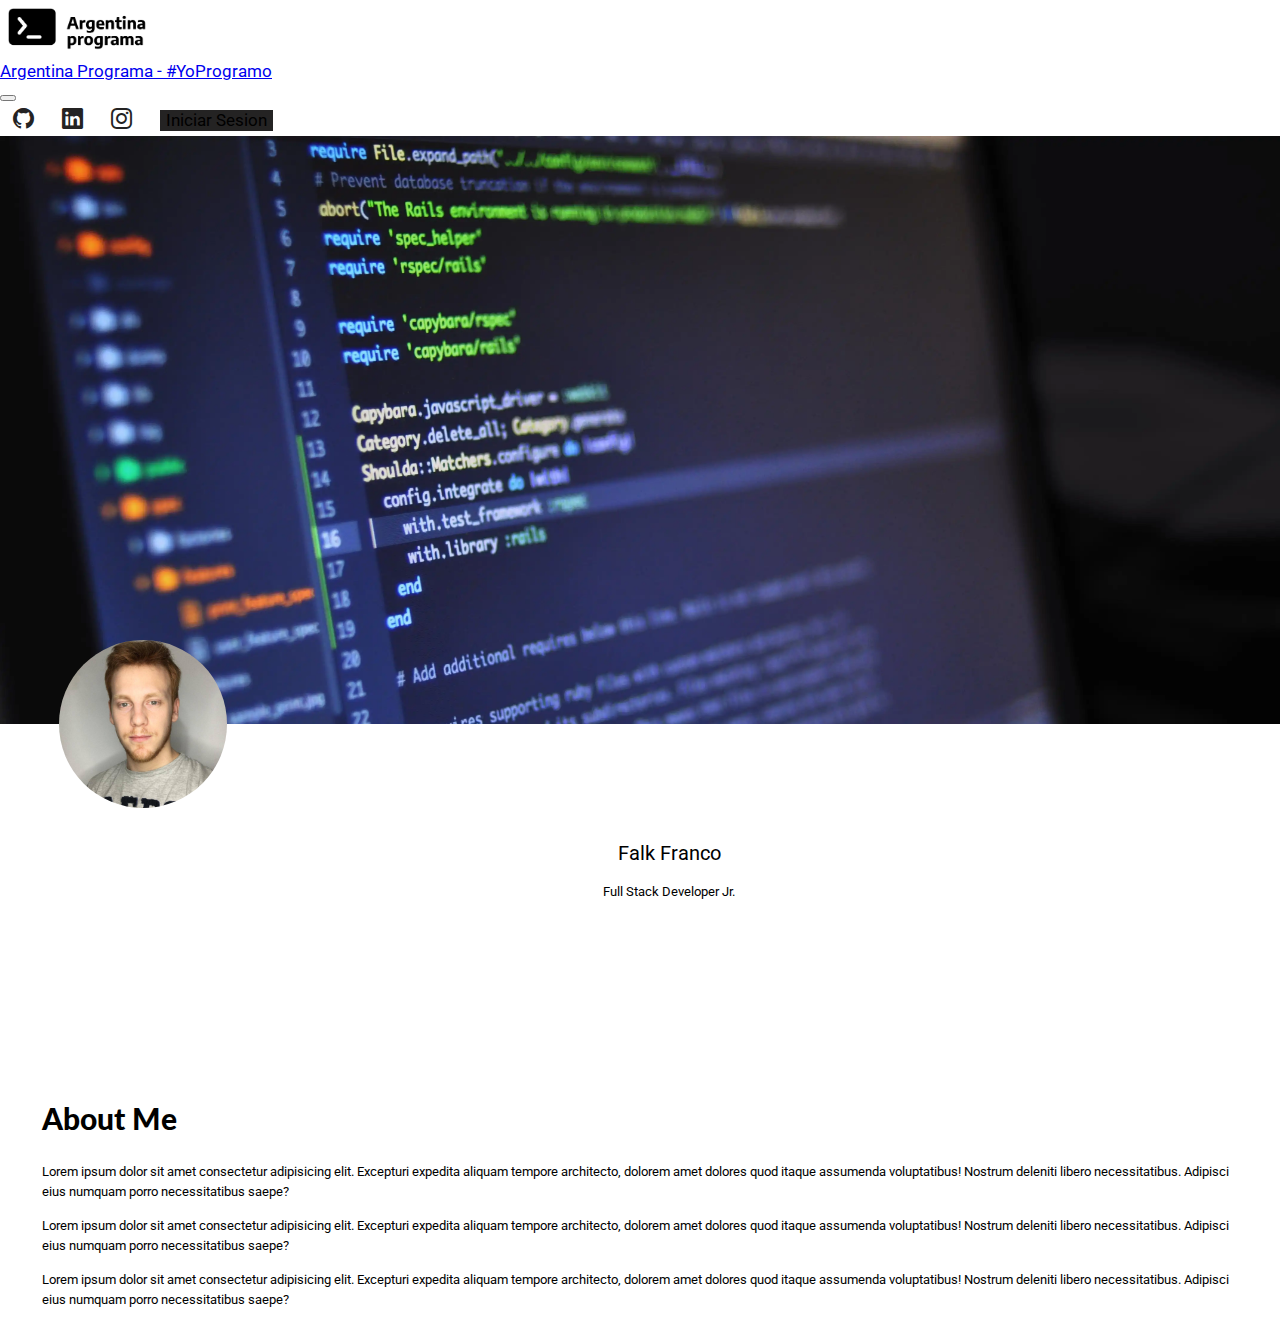
==== index.html @ e24fc760 "first commit" ====
<!DOCTYPE html>
<html lang="en">
<head>
    <meta charset="UTF-8">
    <meta http-equiv="X-UA-Compatible" content="IE=edge">
    <meta name="viewport" content="width=device-width, initial-scale=1.0">
    <link rel="preconnect" href="https://fonts.googleapis.com">
    <link rel="preconnect" href="https://fonts.gstatic.com" crossorigin>
    <link href="https://fonts.googleapis.com/css2?family=Lato:wght@400;900&family=Roboto:wght@400;700;900&display=swap" rel="stylesheet">
    <link rel="stylesheet" href="css/normalize.css">
    <link href="https://cdn.jsdelivr.net/npm/bootstrap@5.1.3/dist/css/bootstrap.min.css" rel="stylesheet" integrity="sha384-1BmE4kWBq78iYhFldvKuhfTAU6auU8tT94WrHftjDbrCEXSU1oBoqyl2QvZ6jIW3" crossorigin="anonymous">
    <link rel="stylesheet" href="https://cdn.jsdelivr.net/npm/bootstrap-icons@1.8.1/font/bootstrap-icons.css">
    <link rel="stylesheet" href="css/styles.css">
    <title>Portfolio - Arg Programa</title>
</head>
<body>
    <header>
        <nav class="navbar navbar-expand-lg navbar-light bg-transparent">

            <div class="container-fluid mx-3">
                <div class="brand">
                    <a class="navbar-brand text-bold text-dark " href="#"><img  class="logo d-inline-block align-text-center " src="img/APLogo-20-20.png" alt="ArgPrograma"> <span>Argentina Programa - #YoProgramo</span> </a>
                </div>

                <button class="navbar-toggler" type="button" data-bs-toggle="collapse" data-bs-target="#socialNav" aria-controls="socialNav" aria-expanded="false" aria-label="Toggle navigation">
                    <span class="navbar-toggler-icon"></span>
                </button>
               <div class="collapse navbar-collapse justify-content-md-end social" id="socialNav">
                   <div class="navbar-nav">
                    <a href="prueba.html"><i class="bi bi-github social-icon "></i></a>
                    <a href="#"><i class="bi bi-linkedin social-icon"></i></a>
                    <a href="#"><i class="bi bi-instagram social-icon"></i></a>
                    <button class="btn btn-primary " type="button">Iniciar Sesion </button>
                   </div> 
            </div>
          </nav>
          <div class="container">
            <div class="hero"></div>
          </div>
    </header>
    <section class="about-me">
        <div class="container container-about-me row ">
            <div class="information col-md-3">
                <div class="d-flex flex-column justify-content-center align-items-center">
                    <div class="profile-picture">
                        <img  class="picture" src="img/yo.jpg" height="100px" width="100px" alt="foto perfil">
                    </div>
                    <div class="text-information">
                        <p><span>Falk Franco</span></p>
                        <p>Full Stack Developer Jr.</p>
                    </div>
                </div>
            </div>
            <div class="text-about-me col-md-9">
                <h2>About Me</h2>
                <p>Lorem ipsum dolor sit amet consectetur adipisicing elit. Excepturi expedita aliquam tempore architecto, dolorem amet dolores quod itaque assumenda voluptatibus! Nostrum deleniti libero necessitatibus. Adipisci eius numquam porro necessitatibus saepe?</p>
                <p>Lorem ipsum dolor sit amet consectetur adipisicing elit. Excepturi expedita aliquam tempore architecto, dolorem amet dolores quod itaque assumenda voluptatibus! Nostrum deleniti libero necessitatibus. Adipisci eius numquam porro necessitatibus saepe?</p>
                <p>Lorem ipsum dolor sit amet consectetur adipisicing elit. Excepturi expedita aliquam tempore architecto, dolorem amet dolores quod itaque assumenda voluptatibus! Nostrum deleniti libero necessitatibus. Adipisci eius numquam porro necessitatibus saepe?</p>
            </div>
        </div>
    </section>

    <section>

    </section>
    
<script src="https://cdn.jsdelivr.net/npm/bootstrap@5.1.3/dist/js/bootstrap.bundle.min.js" integrity="sha384-ka7Sk0Gln4gmtz2MlQnikT1wXgYsOg+OMhuP+IlRH9sENBO0LRn5q+8nbTov4+1p" crossorigin="anonymous"></script>
</body>
</html>
---- css/styles.css ----
:root{
    --celeste: #15a9ff;
    --verde: #9ddebc;
    --grisClaro: #e1e1e1;
    --blanco: #fff;
    --negro: rgb(36, 35, 35);
    
    --separacion: 5rem;

    --fuentePrincipal: 'Roboto', sans-serif;
    --fuenteSecundaria:'Lato', sans-serif;
    
}


html{
    box-sizing: border-box;
    font-size: 52.5%;
}

*,*:before,*:after{
    box-sizing: inherit;
}
body{
    font-family: var(--fuentePrincipal);
    font-size: 1.6rem;
    line-height: 1.5;
}

/* Globales */
h1,h2,h3{
    font-weight: 900;
    font-family: var(--fuenteSecundaria);
    margin: calc( var(--separacion) / 2 ) 0;
}

h1{
    font-size: 4.4rem;
}
h2{
    font-size: 3.6rem;
}
h3{
    font-size: 2.8rem;
}


img{
    max-width: 100%;
    display: block;
    height: auto;
}

/* Utilidades */
.container{
    max-width: 220rem;
}
.text-bold{
    /* font-weight: 800; */
    font-size: 2rem;
}
.btn{
    font-size: 2rem;
}
.btn-primary{
    background-color: var(--negro);
    border: none;
}
.btn-primary:hover{
    background-color: var(--verde);
    color: var(--negro);
}

/* Header */

/* Navbar */
.logo{
    height: 5rem;
    margin: 2rem;
}
.brand span{
    display: none;
}

.navbar-toggler-icon{
    width: 2.5em;
    height: 2.5em;
}

@media (min-width:768px){
    .brand a{
        display: block;
       }
    .logo{
        height: 5rem;
        margin: 1rem;
    }
    .brand span{
        display: inline;
    }
    
}

.social-icon{
    font-size: 2.5rem;
    color: var(--negro);
}

@media(min-width:768px){
    .social a, .social button{
        margin: 0 1.5rem;
    }
}


/* Hero */
.hero{
    background-image: url(../img/works.webp);
    min-height: 50rem;
    background-size: cover;
    /* border: 1px solid red; */
}

@media(min-width:769px){
    .hero{
        height: 70rem;
    }
}

/* .profile-picture{
   position: relative; 
   left: 10rem;
   bottom: 10rem;
} */
.picture{
    border-radius: 50%;
    min-width: 20rem;
    height: 20rem; 
    z-index: 2;
}
.container-about-me{
    /* padding-left: 1rem; */
    z-index: 3;
    position: relative;
    bottom: 10rem;
}
.information{
    text-align: center;
}

@media (min-width:768px) {
    .information{
        padding-left: 7rem;
    }
}
.information span{
    font-size: 2.4rem;
}
.text-information{
    padding: 2rem;
}

.text-about-me{
    padding: 0 2rem;
    text-align: center;
}


@media (min-width:768px) {
    .text-about-me{
        position: relative;
        text-align: start;
        top: 15rem;
        padding: 2rem 5rem;
    }
}
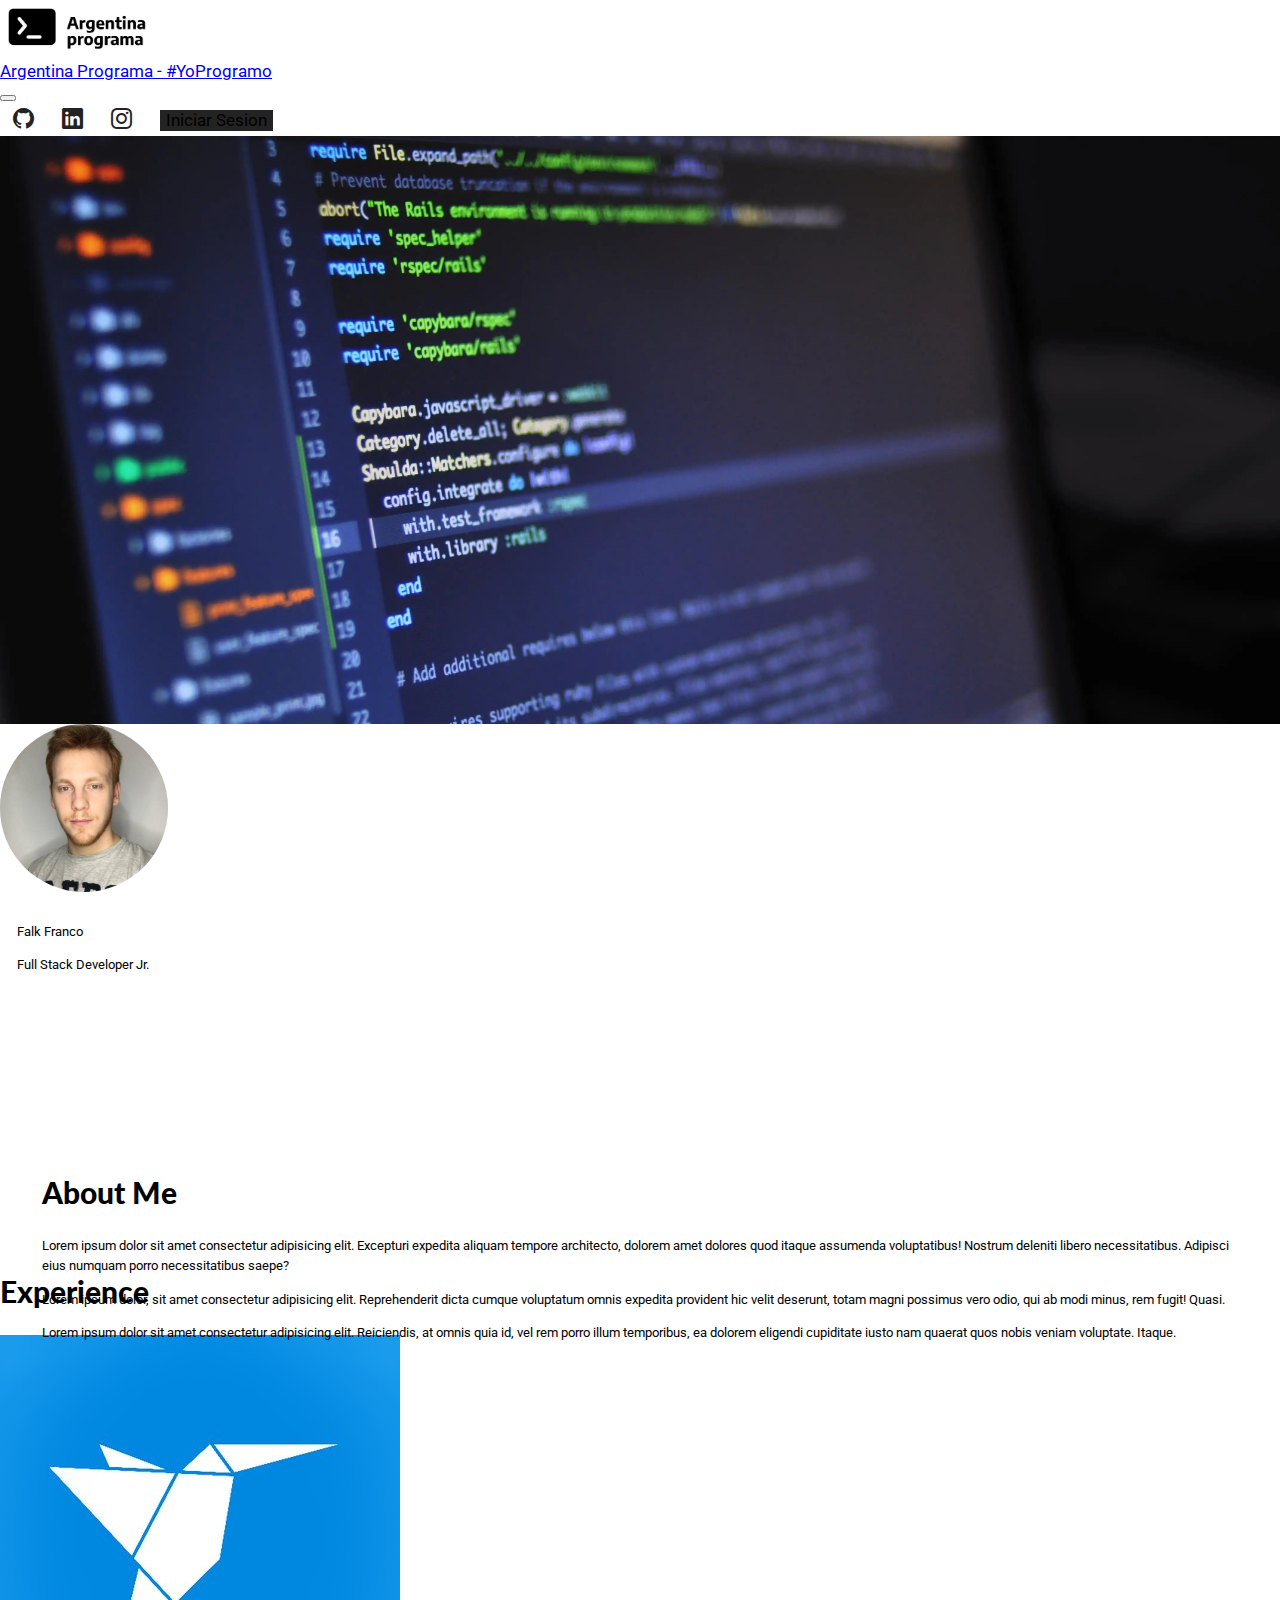
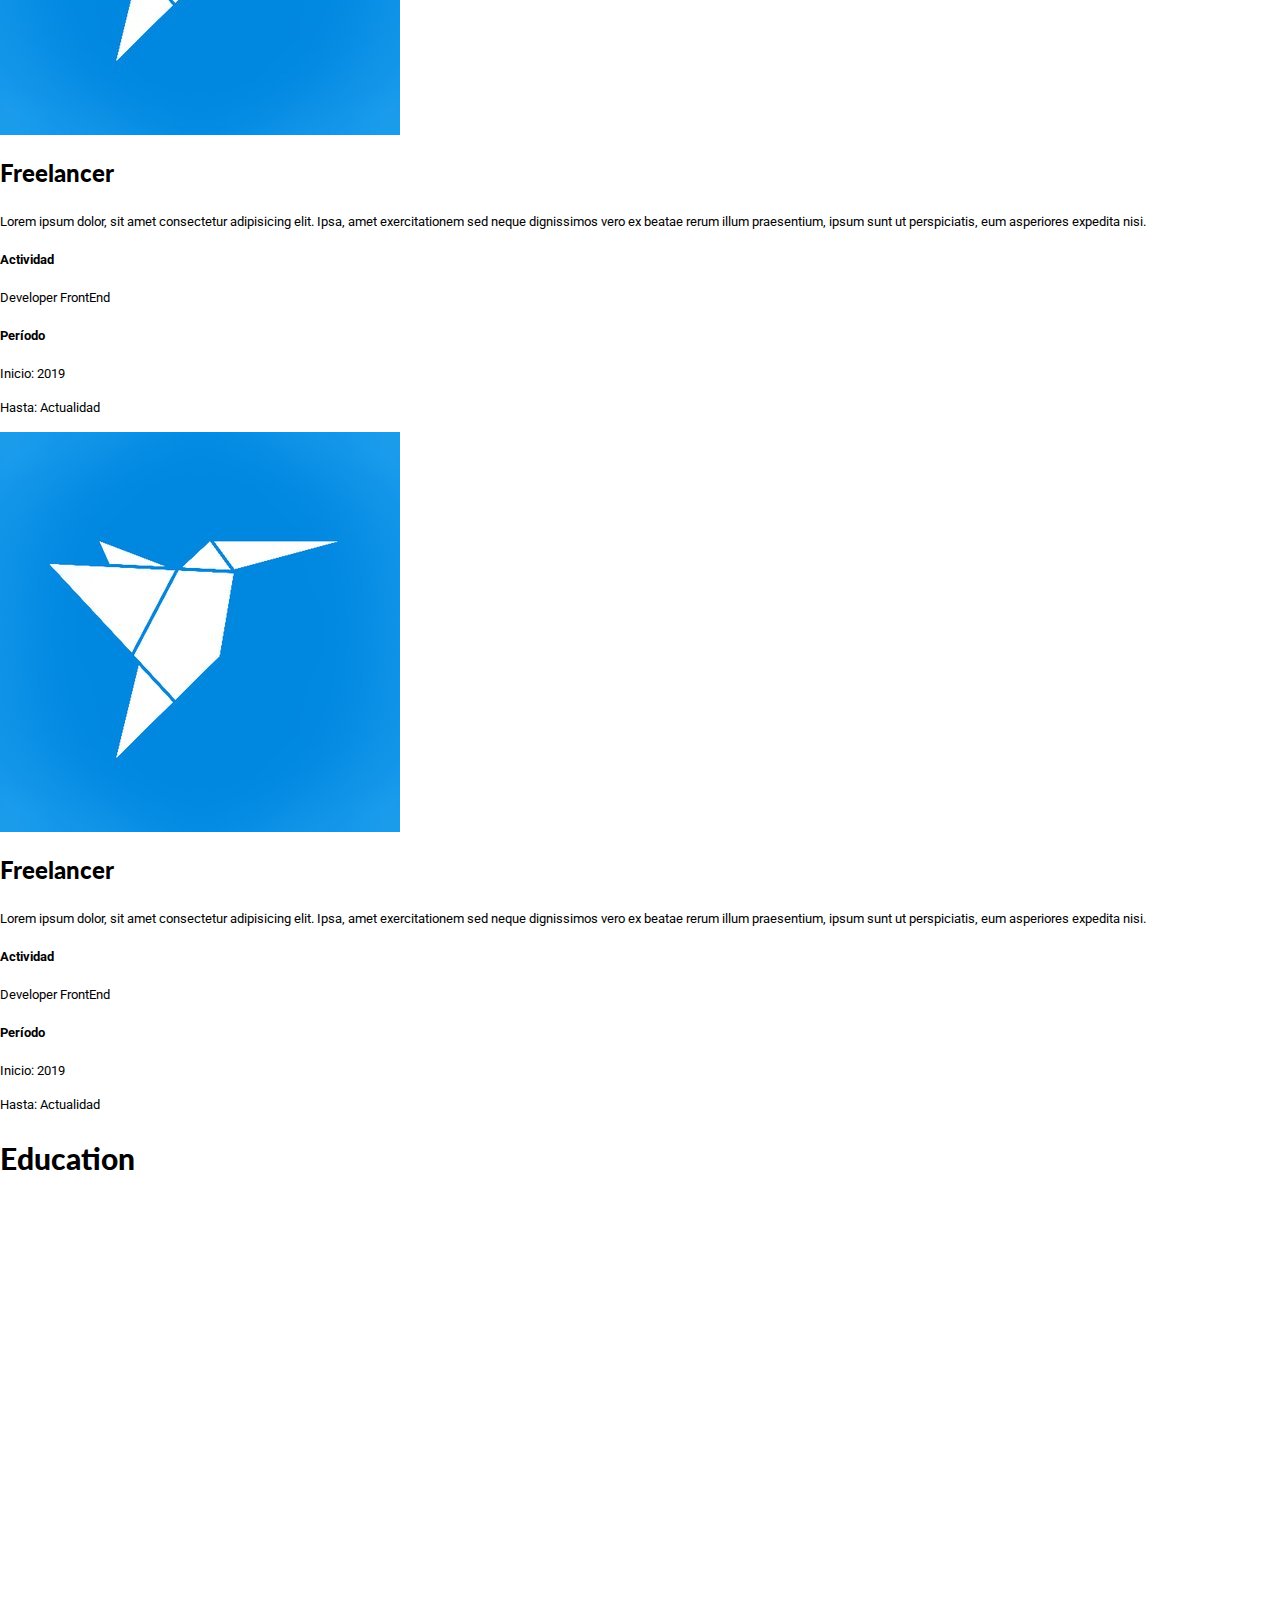
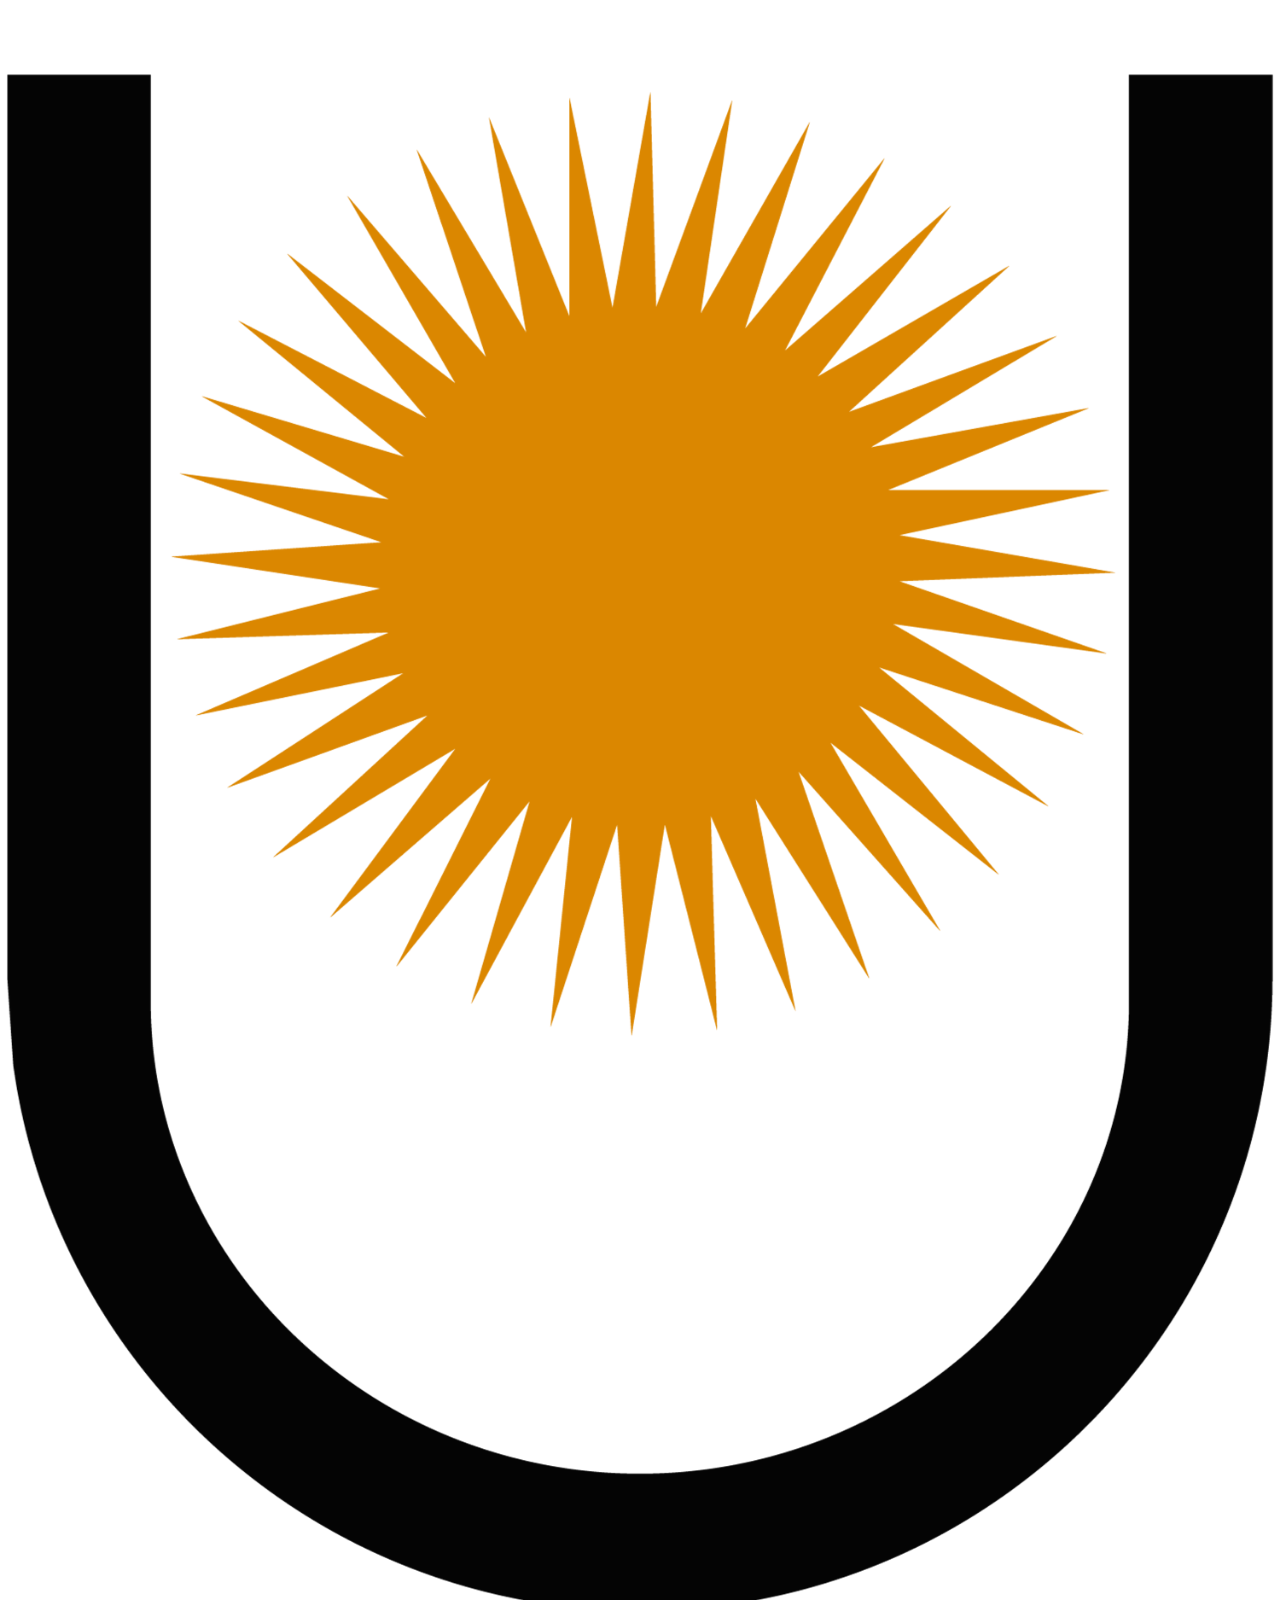
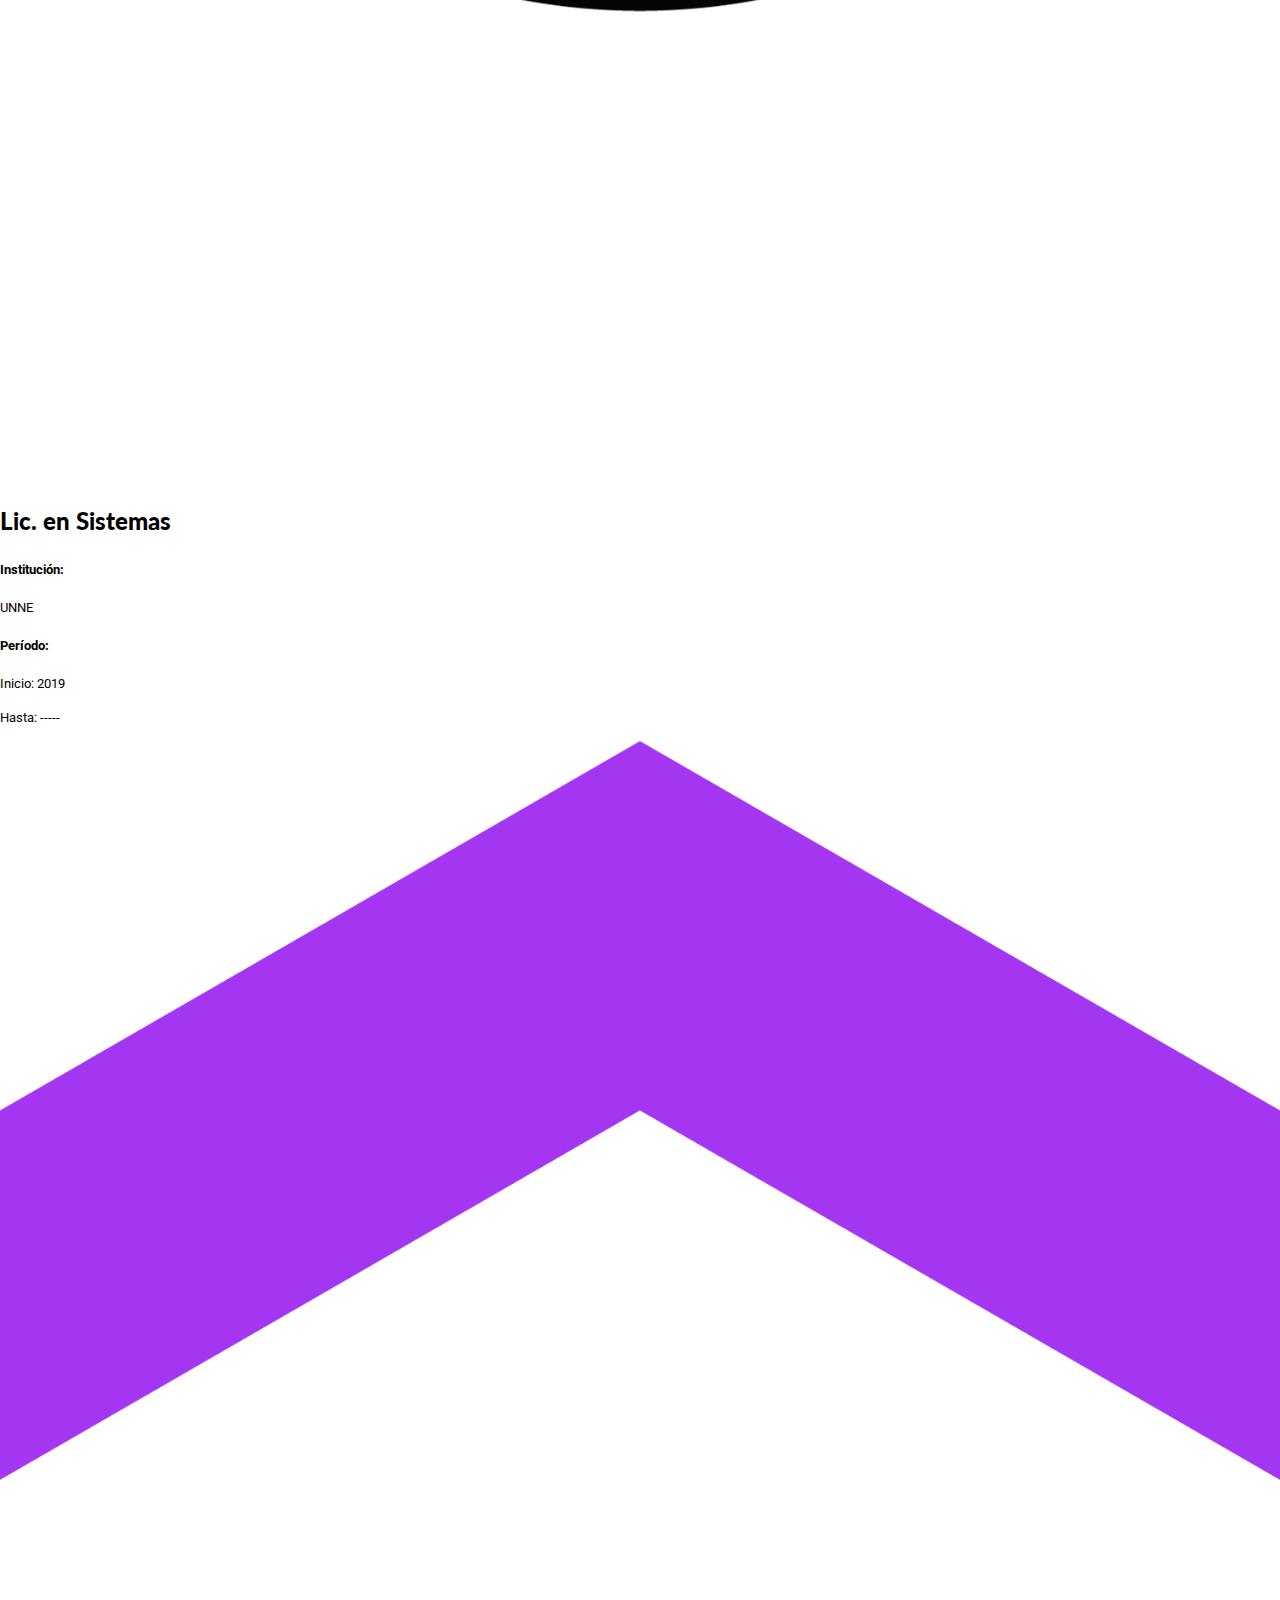
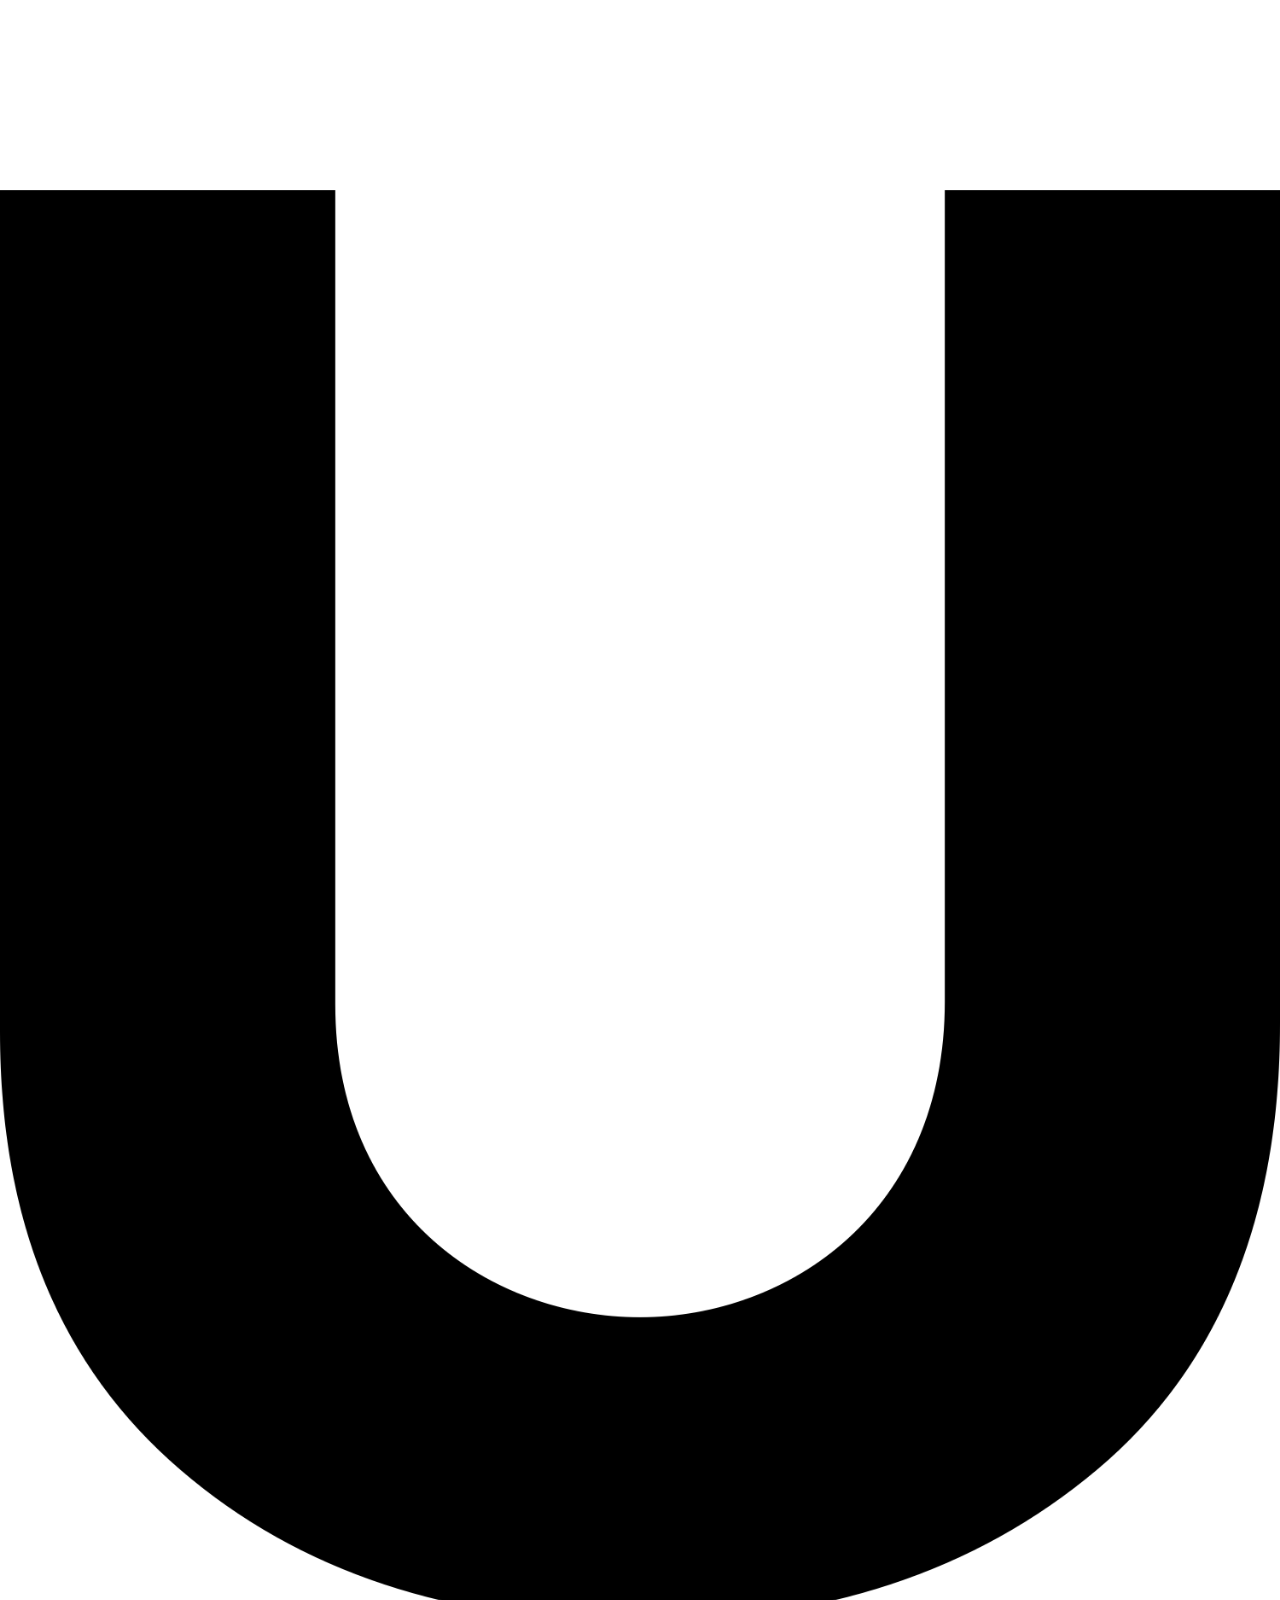
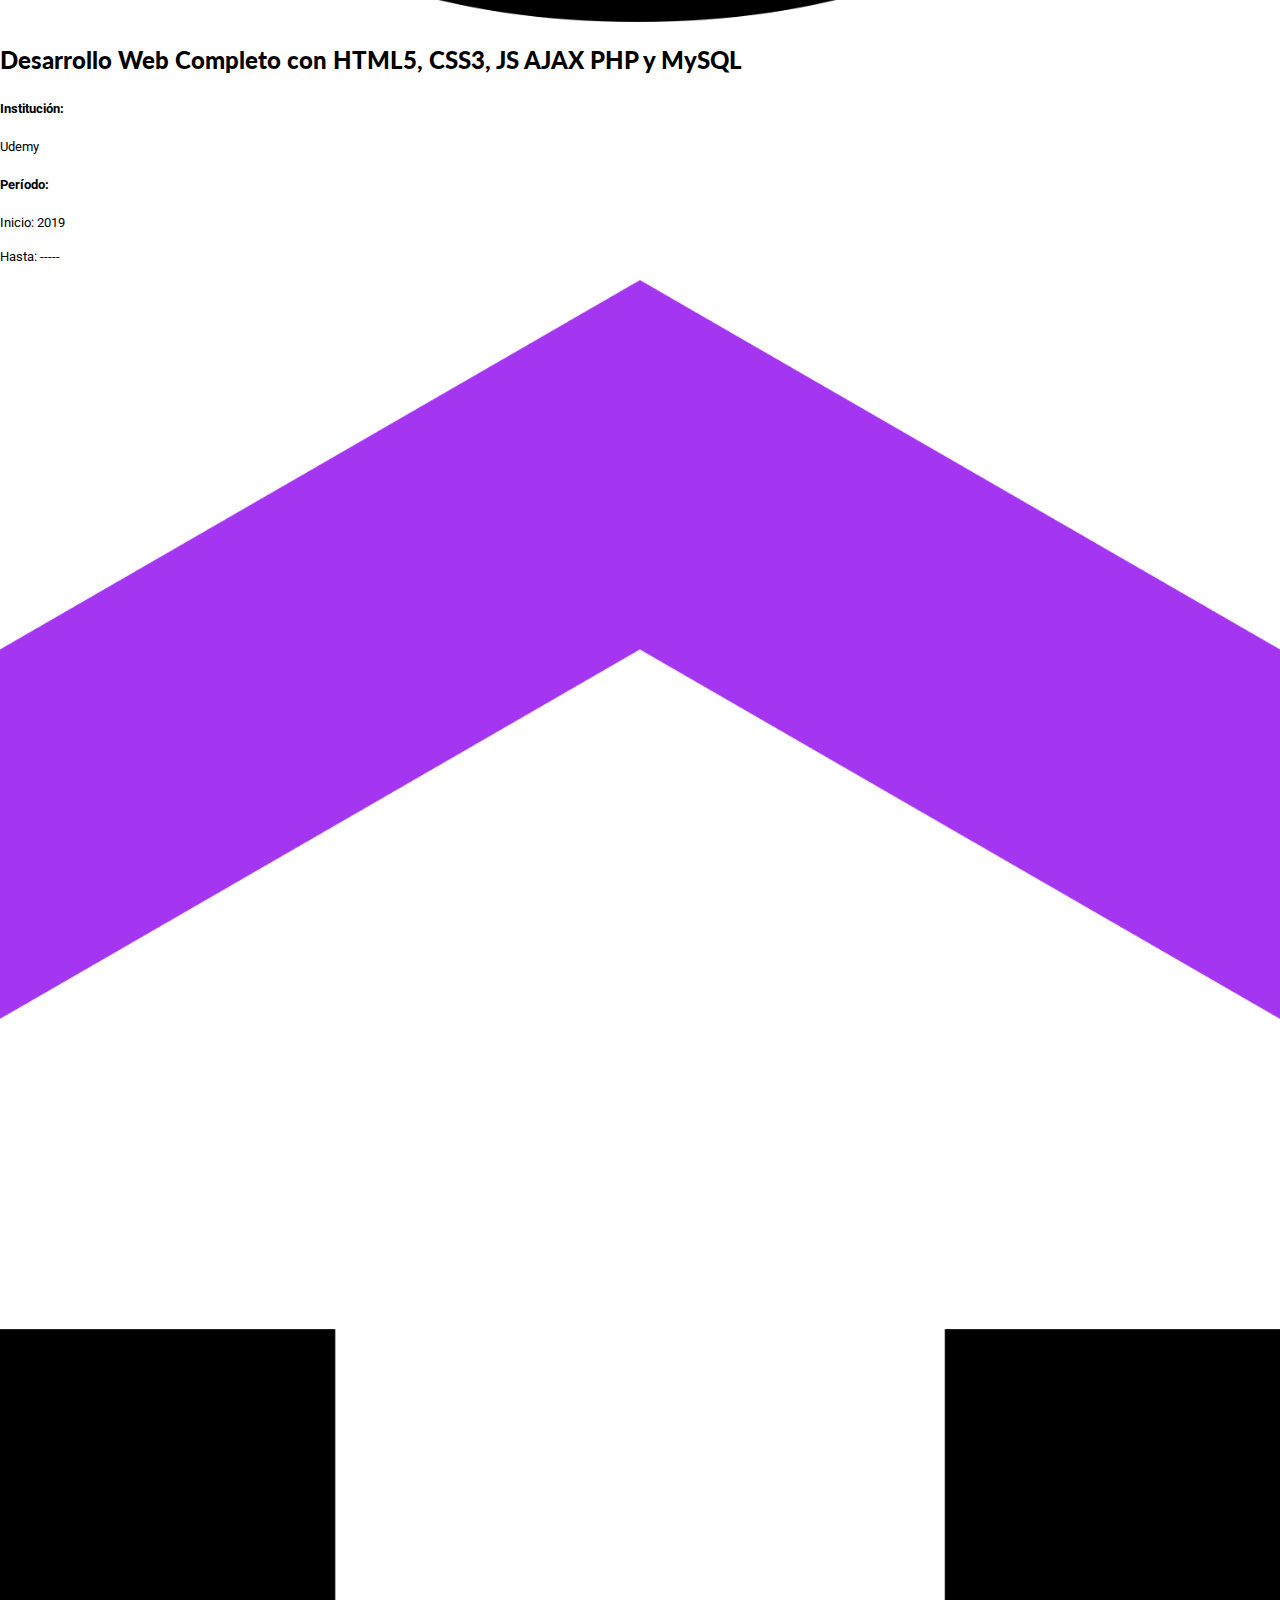
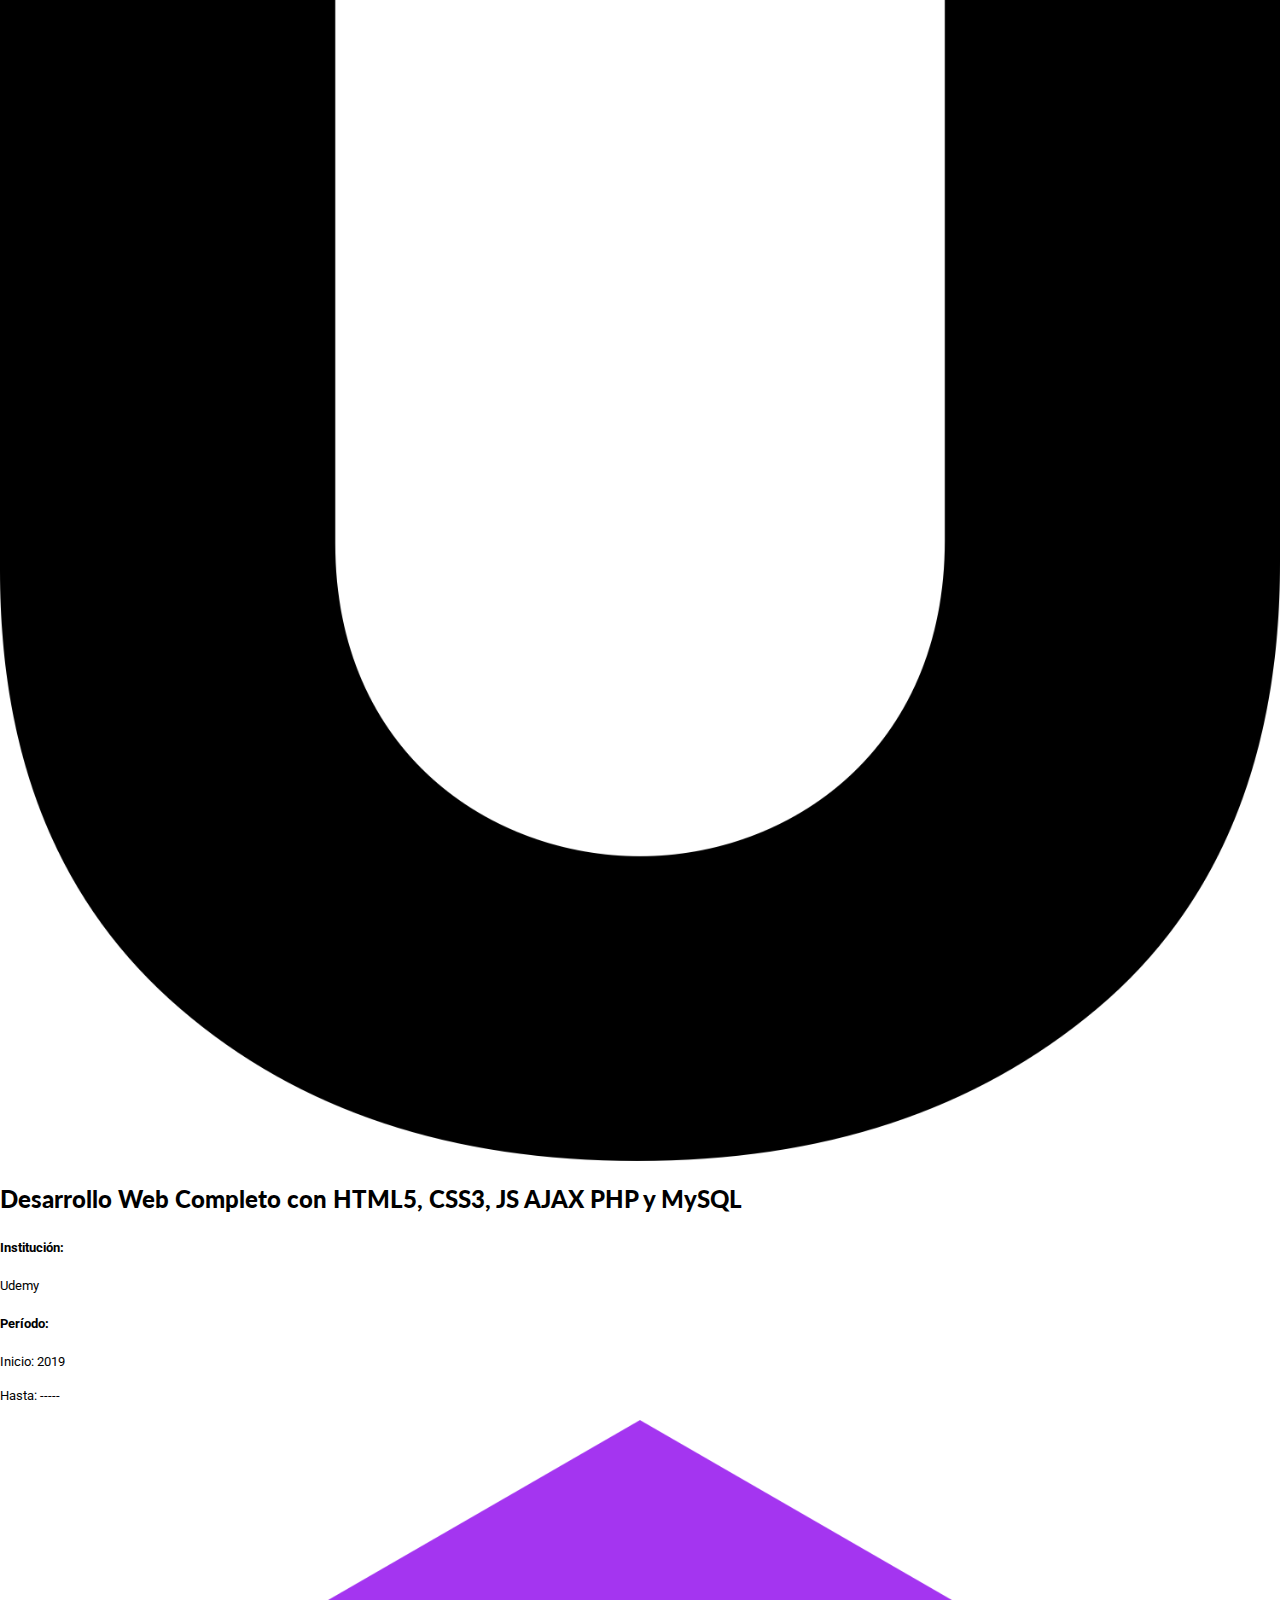
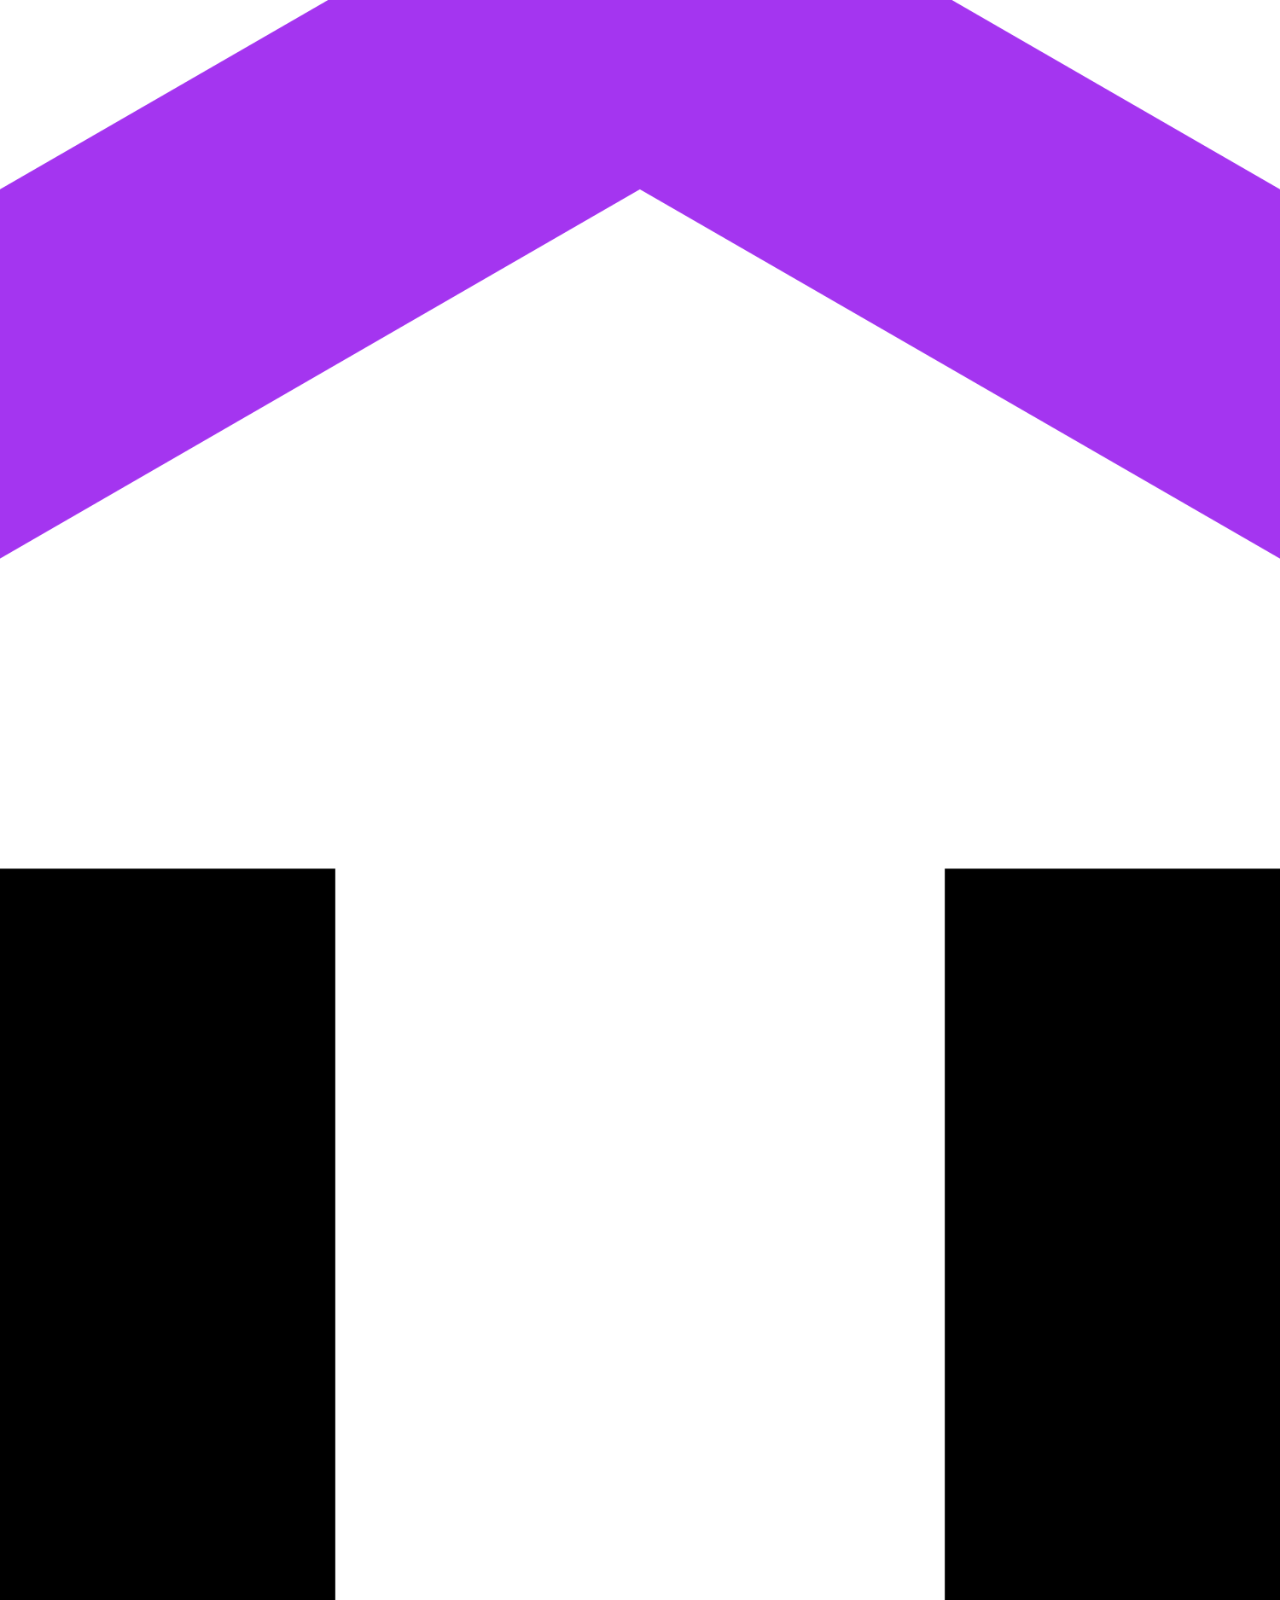
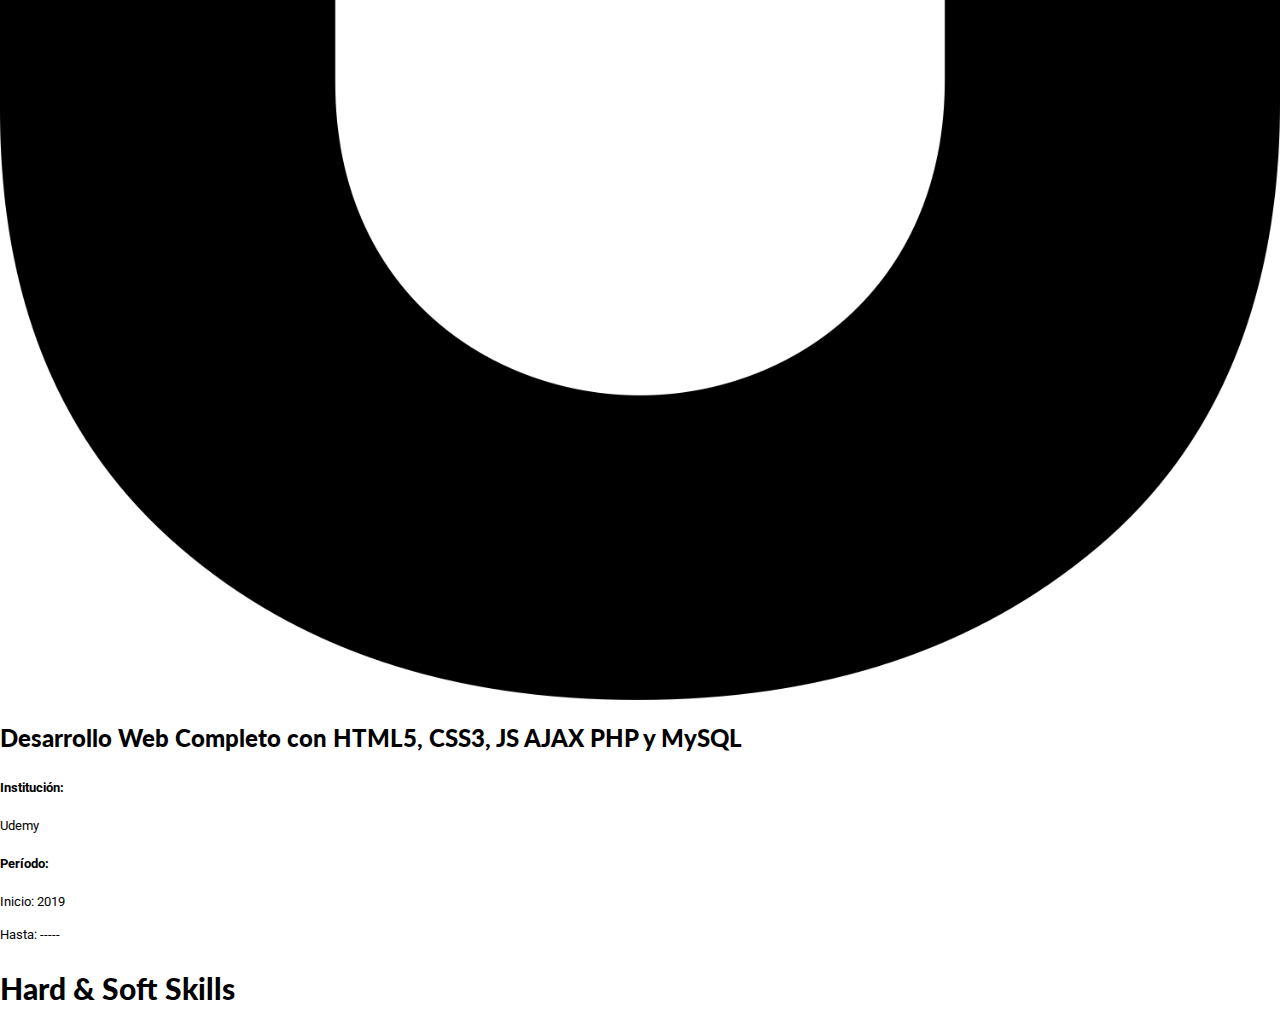
==== commit db76be9d: "Section Education" ====
--- a/index.html
+++ b/index.html
@@ -16,7 +16,6 @@
 <body>
     <header>
         <nav class="navbar navbar-expand-lg navbar-light bg-transparent">
-
             <div class="container-fluid mx-3">
                 <div class="brand">
                     <a class="navbar-brand text-bold text-dark " href="#"><img  class="logo d-inline-block align-text-center " src="img/APLogo-20-20.png" alt="ArgPrograma"> <span>Argentina Programa - #YoProgramo</span> </a>
@@ -34,35 +33,180 @@
                    </div> 
             </div>
           </nav>
-          <div class="container">
+          <div class=" container container-220">
             <div class="hero"></div>
           </div>
     </header>
-    <section class="about-me">
-        <div class="container container-about-me row ">
-            <div class="information col-md-3">
-                <div class="d-flex flex-column justify-content-center align-items-center">
-                    <div class="profile-picture">
+
+    <section class="about-me container ">
+        <div class="container-exp">
+            <div class="mb-5 row ">
+                <div class="col-xl-2 text-center d-flex flex-column justify-content-center align-items-center pr-t-10">
                         <img  class="picture" src="img/yo.jpg" height="100px" width="100px" alt="foto perfil">
-                    </div>
                     <div class="text-information">
                         <p><span>Falk Franco</span></p>
                         <p>Full Stack Developer Jr.</p>
                     </div>
                 </div>
-            </div>
-            <div class="text-about-me col-md-9">
-                <h2>About Me</h2>
-                <p>Lorem ipsum dolor sit amet consectetur adipisicing elit. Excepturi expedita aliquam tempore architecto, dolorem amet dolores quod itaque assumenda voluptatibus! Nostrum deleniti libero necessitatibus. Adipisci eius numquam porro necessitatibus saepe?</p>
-                <p>Lorem ipsum dolor sit amet consectetur adipisicing elit. Excepturi expedita aliquam tempore architecto, dolorem amet dolores quod itaque assumenda voluptatibus! Nostrum deleniti libero necessitatibus. Adipisci eius numquam porro necessitatibus saepe?</p>
-                <p>Lorem ipsum dolor sit amet consectetur adipisicing elit. Excepturi expedita aliquam tempore architecto, dolorem amet dolores quod itaque assumenda voluptatibus! Nostrum deleniti libero necessitatibus. Adipisci eius numquam porro necessitatibus saepe?</p>
+                <div class="col-xl-9 ml-10 text-about-me col-lg-12  px-5">
+                    <h2>About Me</h2>
+                    <p>Lorem ipsum dolor sit amet consectetur adipisicing elit. Excepturi expedita aliquam tempore architecto, dolorem amet dolores quod itaque assumenda voluptatibus! Nostrum deleniti libero necessitatibus. Adipisci eius numquam porro necessitatibus saepe?</p>
+                    <p>Lorem ipsum dolor, sit amet consectetur adipisicing elit. Reprehenderit dicta cumque voluptatum omnis expedita provident hic velit deserunt, totam magni possimus vero odio, qui ab modi minus, rem fugit! Quasi.</p>
+                    <p>Lorem ipsum dolor sit amet consectetur adipisicing elit. Reiciendis, at omnis quia id, vel rem porro illum temporibus, ea dolorem eligendi cupiditate iusto nam quaerat quos nobis veniam voluptate. Itaque.</p>
+                </div>
             </div>
         </div>
     </section>
 
-    <section>
-
+    <section class="experience container container-m mb-10 px-5">
+      <h2>Experience</h2>
+      <div class="container-exp row">
+          <div class="mb-5 row col-sm-6 col-md-12 col-xl-12">
+              <img class="col-xl-2 col-md-5 col-lg-4  me-md-5" src="img/freelancer-com.jpg" alt="">
+              <div class="ml-10 col-xl-7 col-md-6 col-lg-4">
+                  <h3>Freelancer</h3>
+                  <p>Lorem ipsum dolor, sit amet consectetur adipisicing elit. Ipsa, amet exercitationem sed neque dignissimos vero ex beatae rerum illum praesentium, ipsum sunt ut perspiciatis, eum asperiores expedita nisi.</p>
+                  <div class="info-extra row">
+                      <div class="actividad col-md-6 col-6">
+                          <h4>Actividad</h4>
+                          <div class="d-flex gap-5">
+                              <p><span>Developer FrontEnd</span></p>
+                              <p></p>
+                          </div>
+                      </div>
+                      <div class="periodo col-md-6 col-6">
+                          <h4>Período</h4>
+                          <div class="duration d-flex gap-xl-5 gap-md-1">
+                              <p><span>Inicio:</span> 2019</p>
+                              <p><span>Hasta:</span> Actualidad</p>
+                          </div>
+                      </div>
+                       
+                  </div>
+              </div>
+          </div>
+
+          <div class="mb-5 row col-sm-6 col-md-12 col-xl-12">
+            <img class="col-xl-2 col-md-5 col-lg-4 me-md-5" src="img/freelancer-com.jpg" alt="">
+            <div class="ml-10 col-xl-7 col-md-6 col-lg-4">
+                <h3>Freelancer</h3>
+                <p>Lorem ipsum dolor, sit amet consectetur adipisicing elit. Ipsa, amet exercitationem sed neque dignissimos vero ex beatae rerum illum praesentium, ipsum sunt ut perspiciatis, eum asperiores expedita nisi.</p>
+                <div class="info-extra row">
+                    <div class="actividad col-md-6 col-6">
+                        <h4>Actividad</h4>
+                        <div class="d-flex gap-5">
+                            <p><span>Developer FrontEnd</span></p>
+                            <p></p>
+                        </div>
+                    </div>
+                    <div class="periodo col-md-6 col-6">
+                        <h4>Período</h4>
+                        <div class="duration d-flex gap-xl-5 gap-md-1">
+                            <p><span>Inicio:</span> 2019</p>
+                            <p><span>Hasta:</span> Actualidad</p>
+                        </div>
+                    </div>
+                     
+                </div>
+            </div>
+        </div>
+      </div>
+      
+  </section>
+
+    <section class=" container container-m px-5">
+        <h2>Education</h2>
+        <div class="container-exp row education d-flex flex-column flex-center flex-md-row justify-content-md-center gap-md-5">
+            <div class="elem-edu row my-4 flex-md-column col-md-5  col-xl ">
+                <img class="col-4 col-md-12 p-img-2 m-md-auto" src="img/Unne-1.png" alt="">
+                <div class="col-8 col-md-12 d-flex flex-column justify-content-evenly align-items-center">
+                    <h3>Lic. en Sistemas</h3>
+                
+                    <div class="info-extra col-md-12 ">
+                        <div class="actividad d-flex  justify-content-md-start">
+                            <h4 class="my-3 mx-4">Institución:</h4>
+                            <p class="my-3"><span>UNNE</span></p>
+                        </div>
+                        <div class="periodo d-flex">
+                            <h4 class="my-3 mx-4">Período:</h4>
+                            <div class="duration">
+                            <p class="my-3 mx-0"><span>Inicio:</span> 2019</p>
+                            <p class="m-0"><span>Hasta:</span> -----</p>
+                            </div>
+                        </div>  
+                    </div>
+                </div>
+            </div>
+            <div class="elem-edu row my-4 flex-md-column col-md-5  col-xl">
+                <img class="col-4 col-md-12 m-md-auto" src="img/udemy.png" alt="">
+                <div class="col-8 col-md-12 d-flex flex-column justify-content-evenly align-items-center">
+                    <h3 class="fs-2 my-1 px-4 px-md-3">Desarrollo Web Completo con HTML5, CSS3, JS AJAX PHP y MySQL</h3>
+                    
+                    <div class="info-extra col-md-12">
+                        <div class="actividad d-flex justify-content-md-start">
+                            <h4 class="my-3 mx-4">Institución:</h4>
+                            <p class="my-3"><span>Udemy</span></p>
+                        </div>
+                        <div class="periodo d-flex">
+                            <h4 class="my-2 mx-4">Período:</h4>
+                            <div class="duration ">
+                                <p class="my-2 mx-0"><span>Inicio:</span> 2019</p>
+                                <p class="m-0"><span>Hasta:</span> -----</p>
+                            </div>
+                        </div>  
+                    </div>
+                </div>
+            </div>
+
+            <div class="elem-edu row my-4 flex-md-column col-md-5 col-xl">
+                <img class="col-4 col-md-12 m-md-auto" src="img/udemy.png" alt="">
+                <div class="col-8 col-md-12 d-flex flex-column justify-content-evenly align-items-center">
+                    <h3 class="fs-2 my-1 px-4 px-md-3">Desarrollo Web Completo con HTML5, CSS3, JS AJAX PHP y MySQL</h3>
+                    
+                    <div class="info-extra col-md-12">
+                        <div class="actividad d-flex justify-content-md-start">
+                            <h4 class="my-3 mx-4">Institución:</h4>
+                            <p class="my-3"><span>Udemy</span></p>
+                        </div>
+                        <div class="periodo d-flex">
+                            <h4 class="my-2 mx-4">Período:</h4>
+                            <div class="duration ">
+                                <p class="my-2 mx-0"><span>Inicio:</span> 2019</p>
+                                <p class="m-0"><span>Hasta:</span> -----</p>
+                            </div>
+                        </div>  
+                    </div>
+                </div>
+            </div>
+
+            <div class="elem-edu row my-4 flex-md-column col-md-5  col-xl">
+                <img class="col-4 col-md-12 m-md-auto" src="img/udemy.png" alt="">
+                <div class="col-8 col-md-12 d-flex flex-column justify-content-evenly align-items-center">
+                    <h3 class="fs-2 my-1 px-4 px-md-3">Desarrollo Web Completo con HTML5, CSS3, JS AJAX PHP y MySQL</h3>
+                    
+                    <div class="info-extra col-md-12">
+                        <div class="actividad d-flex justify-content-md-start">
+                            <h4 class="my-3 mx-4">Institución:</h4>
+                            <p class="my-3"><span>Udemy</span></p>
+                        </div>
+                        <div class="periodo d-flex">
+                            <h4 class="my-2 mx-4">Período:</h4>
+                            <div class="duration ">
+                                <p class="my-2 mx-0"><span>Inicio:</span> 2019</p>
+                                <p class="m-0"><span>Hasta:</span> -----</p>
+                            </div>
+                        </div>  
+                    </div>
+                </div>
+            </div>
+        </div>
     </section>
+
+  <main class="skills container container-m">
+    <h2>Hard & Soft Skills</h2>
+  </main>
+
+    
     
 <script src="https://cdn.jsdelivr.net/npm/bootstrap@5.1.3/dist/js/bootstrap.bundle.min.js" integrity="sha384-ka7Sk0Gln4gmtz2MlQnikT1wXgYsOg+OMhuP+IlRH9sENBO0LRn5q+8nbTov4+1p" crossorigin="anonymous"></script>
 </body>
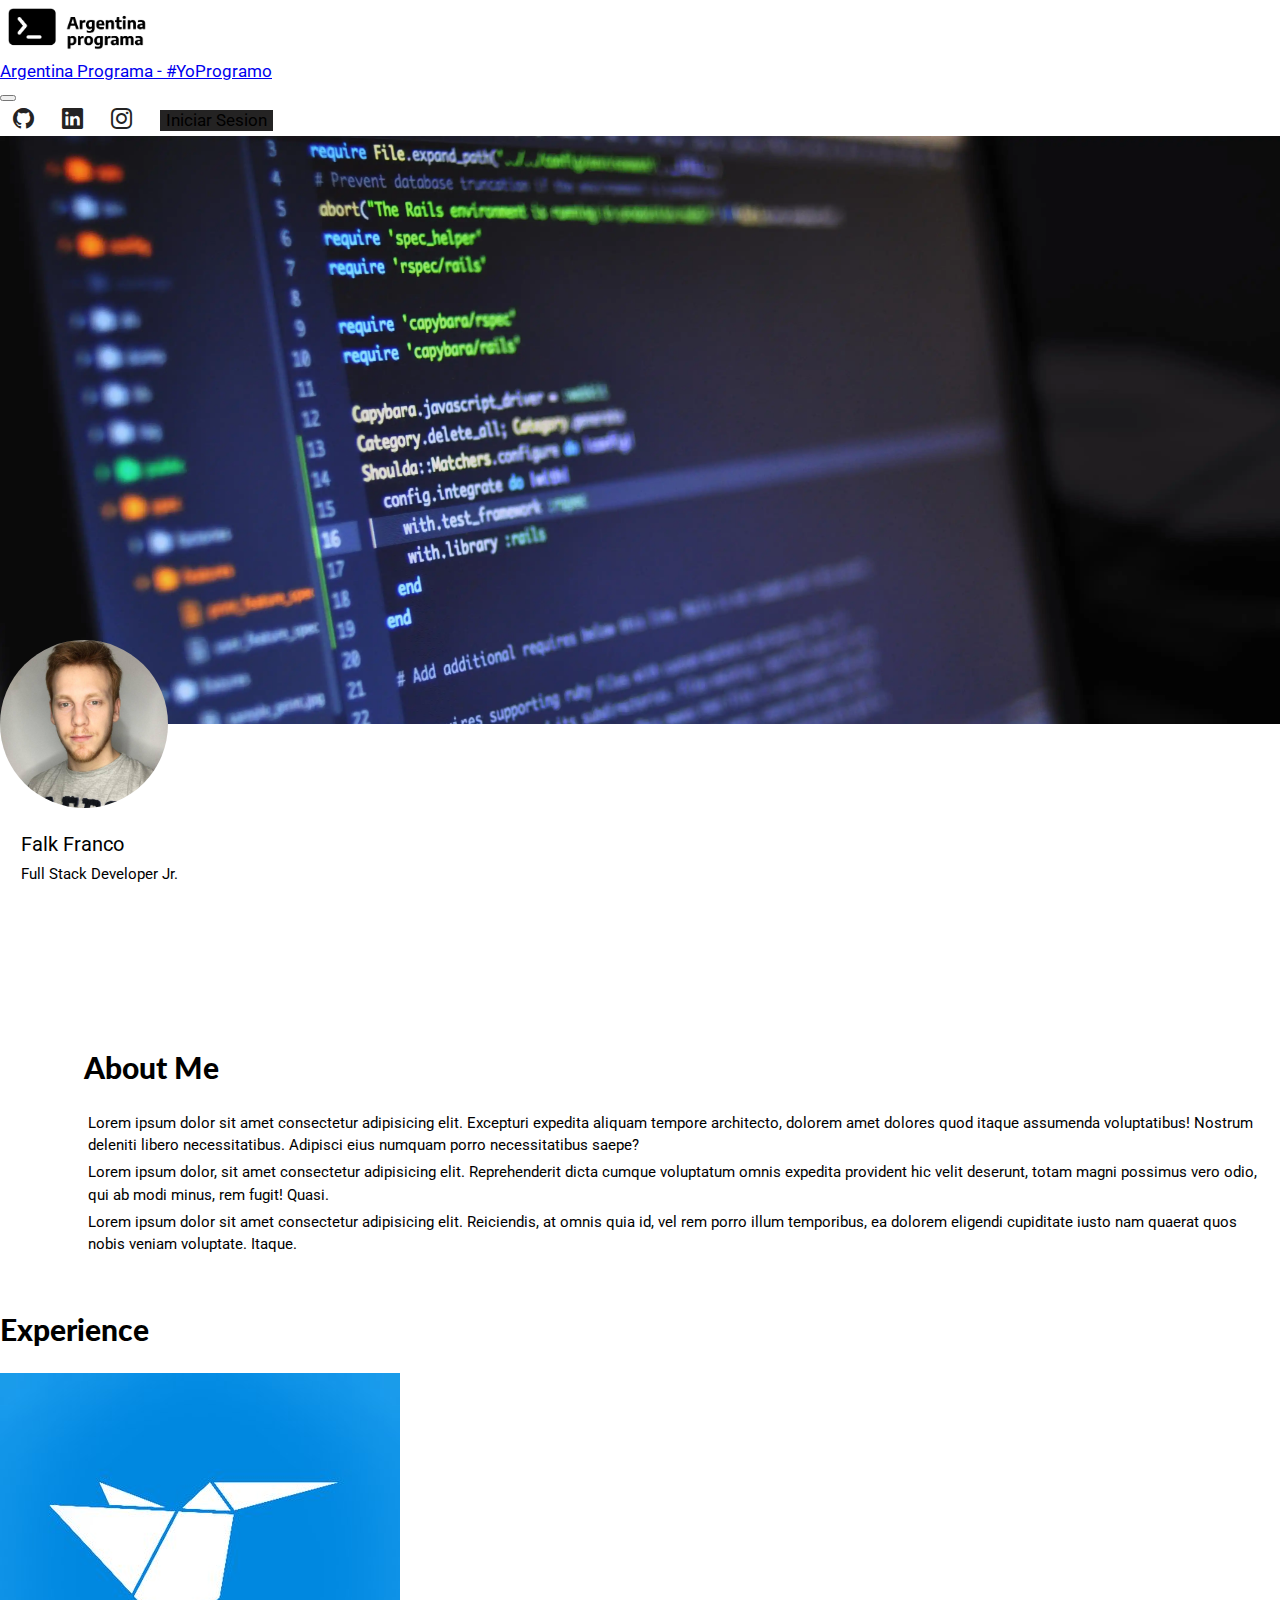
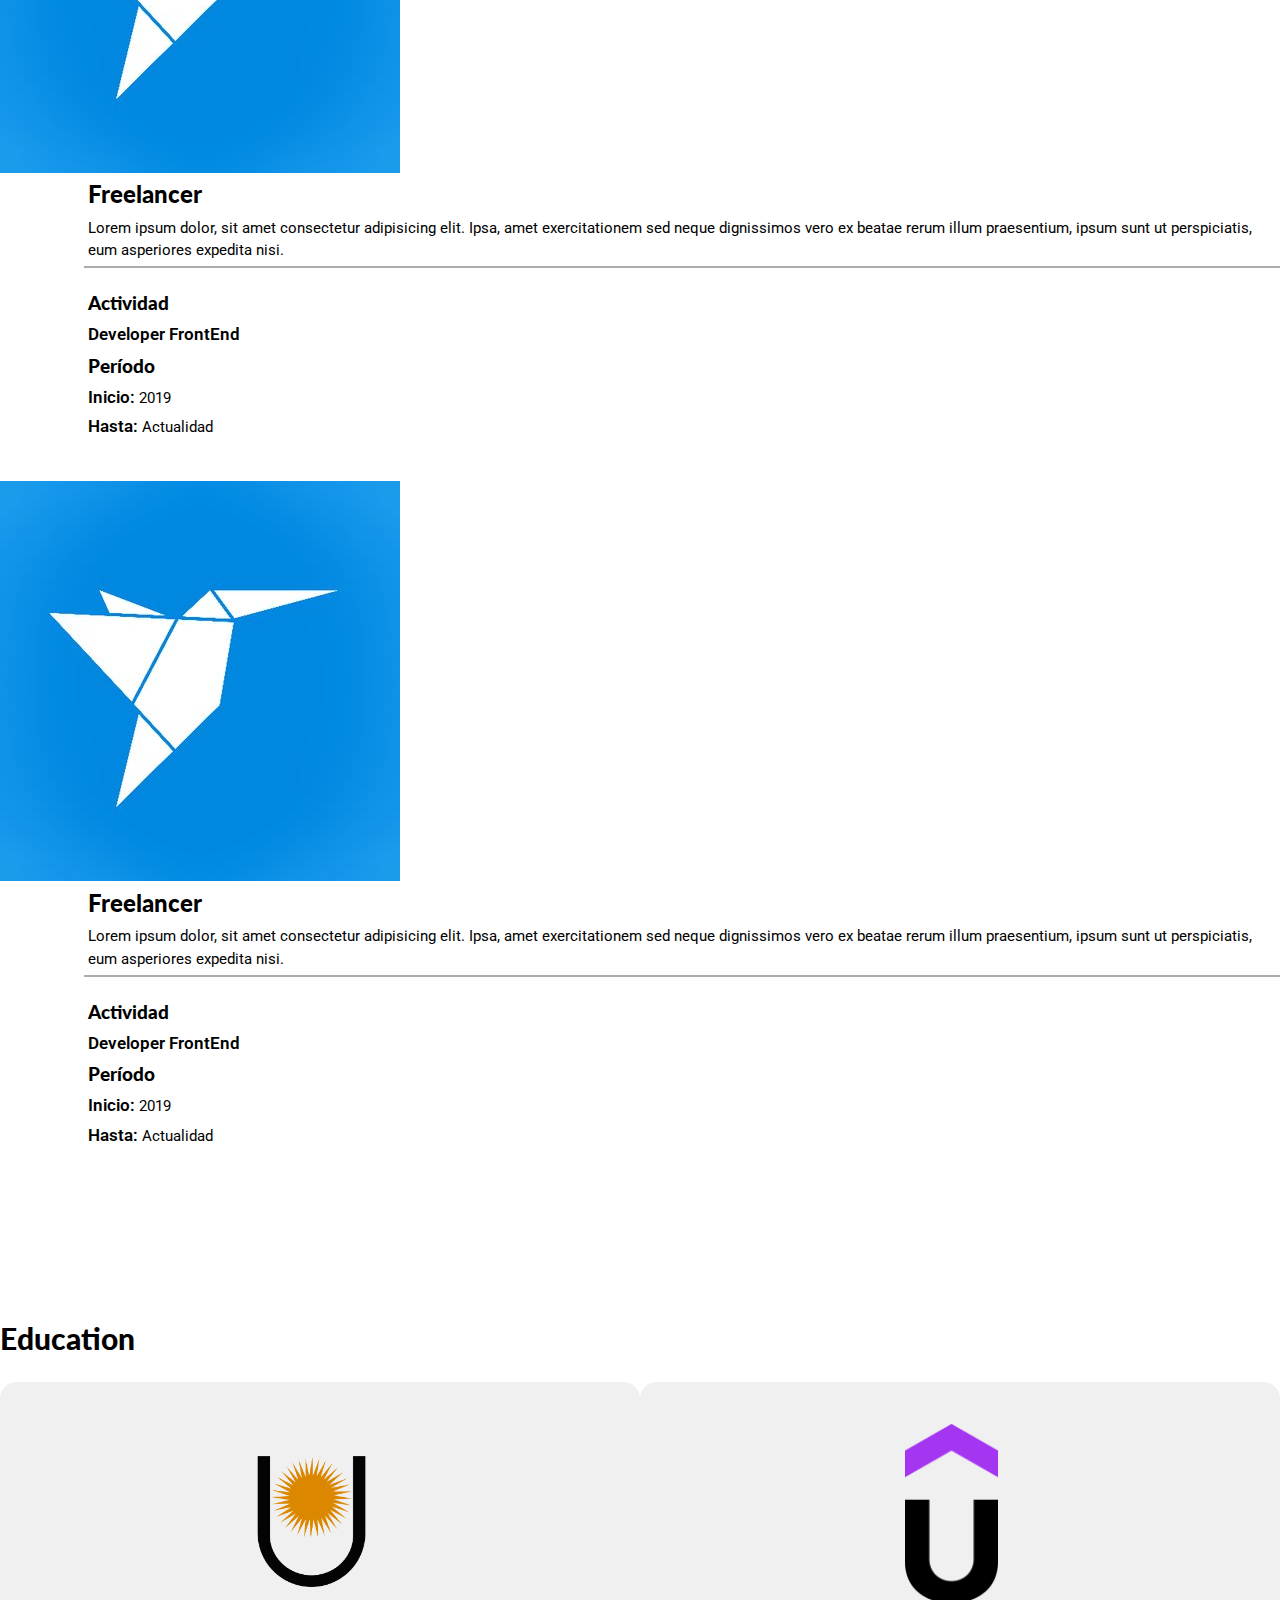
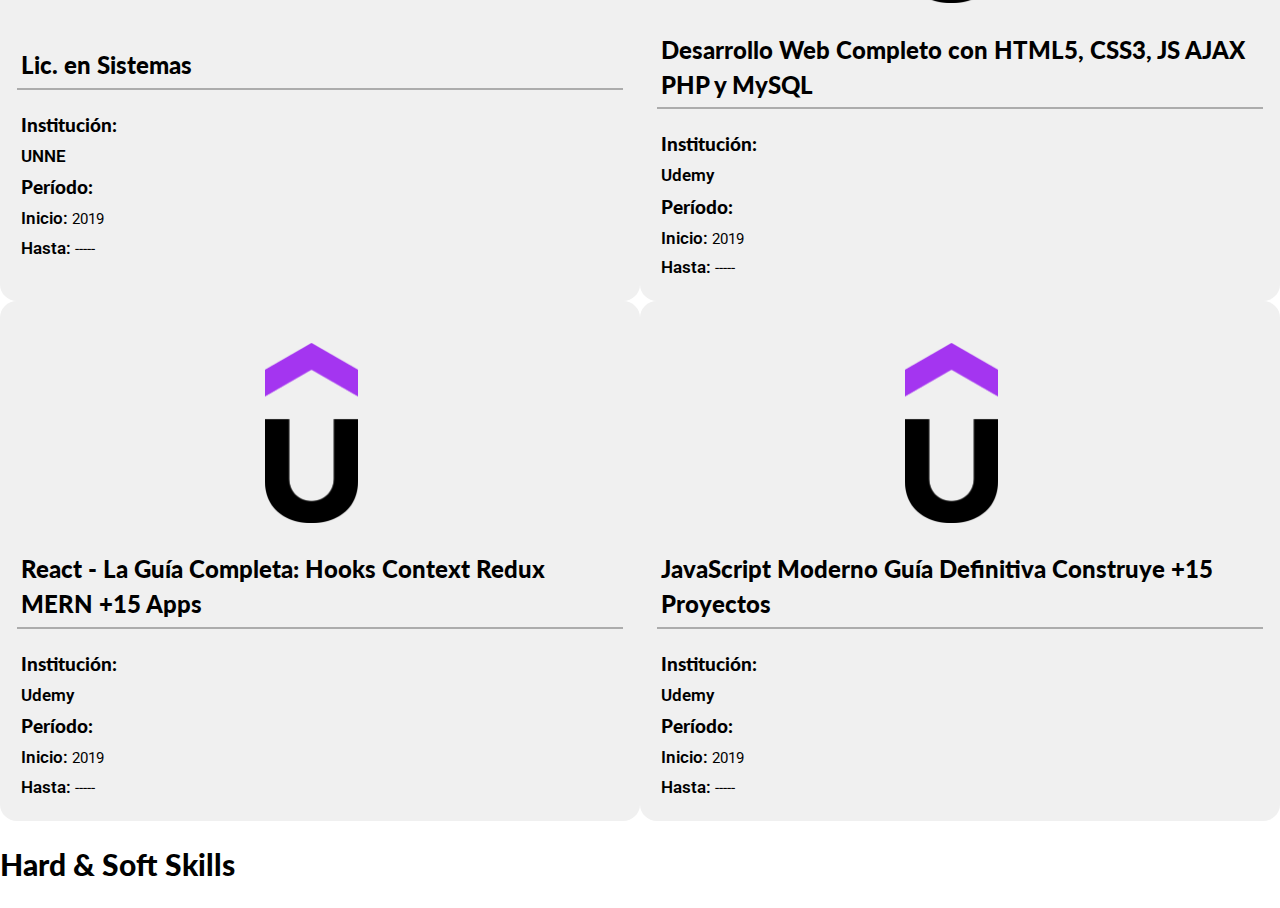
==== commit 3b4853ff: "Education" ====
--- a/index.html
+++ b/index.html
@@ -119,15 +119,15 @@
         <div class="container-exp row education d-flex flex-column flex-center flex-md-row justify-content-md-center gap-md-5">
             <div class="elem-edu row my-4 flex-md-column col-md-5  col-xl ">
                 <img class="col-4 col-md-12 p-img-2 m-md-auto" src="img/Unne-1.png" alt="">
-                <div class="col-8 col-md-12 d-flex flex-column justify-content-evenly align-items-center">
+                <div class="col-8 col-md-12 d-flex flex-column justify-content-evenly align-items-center ">
                     <h3>Lic. en Sistemas</h3>
                 
                     <div class="info-extra col-md-12 ">
-                        <div class="actividad d-flex  justify-content-md-start">
+                        <div class="actividad d-flex  justify-content-md-start justify-content-lg-center">
                             <h4 class="my-3 mx-4">Institución:</h4>
                             <p class="my-3"><span>UNNE</span></p>
                         </div>
-                        <div class="periodo d-flex">
+                        <div class="periodo d-flex justify-content-lg-center">
                             <h4 class="my-3 mx-4">Período:</h4>
                             <div class="duration">
                             <p class="my-3 mx-0"><span>Inicio:</span> 2019</p>
@@ -140,14 +140,14 @@
             <div class="elem-edu row my-4 flex-md-column col-md-5  col-xl">
                 <img class="col-4 col-md-12 m-md-auto" src="img/udemy.png" alt="">
                 <div class="col-8 col-md-12 d-flex flex-column justify-content-evenly align-items-center">
-                    <h3 class="fs-2 my-1 px-4 px-md-3">Desarrollo Web Completo con HTML5, CSS3, JS AJAX PHP y MySQL</h3>
+                    <h3 class="fs-2 my-1 px-4 px-md-3 text-xl-center">Desarrollo Web Completo con HTML5, CSS3, JS AJAX PHP y MySQL</h3>
                     
-                    <div class="info-extra col-md-12">
-                        <div class="actividad d-flex justify-content-md-start">
+                    <div class="info-extra col-md-12 ">
+                        <div class="actividad d-flex justify-content-md-start justify-content-lg-center">
                             <h4 class="my-3 mx-4">Institución:</h4>
                             <p class="my-3"><span>Udemy</span></p>
-                        </div>
-                        <div class="periodo d-flex">
+                        </div> 
+                        <div class="periodo d-flex justify-content-lg-center">
                             <h4 class="my-2 mx-4">Período:</h4>
                             <div class="duration ">
                                 <p class="my-2 mx-0"><span>Inicio:</span> 2019</p>
@@ -161,14 +161,14 @@
             <div class="elem-edu row my-4 flex-md-column col-md-5 col-xl">
                 <img class="col-4 col-md-12 m-md-auto" src="img/udemy.png" alt="">
                 <div class="col-8 col-md-12 d-flex flex-column justify-content-evenly align-items-center">
-                    <h3 class="fs-2 my-1 px-4 px-md-3">Desarrollo Web Completo con HTML5, CSS3, JS AJAX PHP y MySQL</h3>
+                    <h3 class="fs-2 my-1 px-4 px-md-3 text-xl-center">React - La Guía Completa: Hooks Context Redux MERN +15 Apps</h3>
                     
                     <div class="info-extra col-md-12">
-                        <div class="actividad d-flex justify-content-md-start">
+                        <div class="actividad d-flex justify-content-md-start justify-content-lg-center">
                             <h4 class="my-3 mx-4">Institución:</h4>
                             <p class="my-3"><span>Udemy</span></p>
                         </div>
-                        <div class="periodo d-flex">
+                        <div class="periodo d-flex justify-content-lg-center">
                             <h4 class="my-2 mx-4">Período:</h4>
                             <div class="duration ">
                                 <p class="my-2 mx-0"><span>Inicio:</span> 2019</p>
@@ -182,14 +182,14 @@
             <div class="elem-edu row my-4 flex-md-column col-md-5  col-xl">
                 <img class="col-4 col-md-12 m-md-auto" src="img/udemy.png" alt="">
                 <div class="col-8 col-md-12 d-flex flex-column justify-content-evenly align-items-center">
-                    <h3 class="fs-2 my-1 px-4 px-md-3">Desarrollo Web Completo con HTML5, CSS3, JS AJAX PHP y MySQL</h3>
+                    <h3 class="fs-2 my-1 px-4 px-md-3 text-xl-center">JavaScript Moderno Guía Definitiva Construye +15 Proyectos</h3>
                     
                     <div class="info-extra col-md-12">
-                        <div class="actividad d-flex justify-content-md-start">
+                        <div class="actividad d-flex justify-content-md-start justify-content-lg-center">
                             <h4 class="my-3 mx-4">Institución:</h4>
                             <p class="my-3"><span>Udemy</span></p>
                         </div>
-                        <div class="periodo d-flex">
+                        <div class="periodo d-flex justify-content-lg-center">
                             <h4 class="my-2 mx-4">Período:</h4>
                             <div class="duration ">
                                 <p class="my-2 mx-0"><span>Inicio:</span> 2019</p>
--- a/css/styles.css
+++ b/css/styles.css
@@ -1,7 +1,7 @@
 :root{
     --celeste: #15a9ff;
     --verde: #9ddebc;
-    --grisClaro: #e1e1e1;
+    --grisClaro: #f0f0f0;
     --blanco: #fff;
     --negro: rgb(36, 35, 35);
     
@@ -28,10 +28,11 @@
 }
 
 /* Globales */
-h1,h2,h3{
+h1,h2,h3,h4{
     font-weight: 900;
     font-family: var(--fuenteSecundaria);
     margin: calc( var(--separacion) / 2 ) 0;
+    /* margin:0; */
 }
 
 h1{
@@ -42,6 +43,12 @@
 }
 h3{
     font-size: 2.8rem;
+}
+h4{
+    font-size: 2.3rem;
+}
+p{
+    font-size: 1.8rem;
 }
 
 
@@ -52,8 +59,11 @@
 }
 
 /* Utilidades */
-.container{
+.container-220{
     max-width: 220rem;
+}
+.container-m{
+    max-width: 195rem;
 }
 .text-bold{
     /* font-weight: 800; */
@@ -69,6 +79,19 @@
 .btn-primary:hover{
     background-color: var(--verde);
     color: var(--negro);
+}
+
+
+@media (min-width:992px) {
+    .mb-5{
+        margin-bottom: var(--separacion);
+    }
+    .mb-10{
+        margin-bottom: calc(var(--separacion) * 4);
+    }
+    .ml-10{
+        margin-left: calc(var(--separacion) * 2) ;
+    }
 }
 
 /* Header */
@@ -127,6 +150,11 @@
     }
 }
 
+
+/* AboutMe */
+.about-me{
+    margin-bottom: calc(var(--separacion) * 2) ;
+}
 /* .profile-picture{
    position: relative; 
    left: 10rem;
@@ -138,39 +166,114 @@
     height: 20rem; 
     z-index: 2;
 }
-.container-about-me{
+.pr-t-10{
     /* padding-left: 1rem; */
     z-index: 3;
     position: relative;
     bottom: 10rem;
 }
-.information{
-    text-align: center;
-}
-
-@media (min-width:768px) {
-    .information{
-        padding-left: 7rem;
-    }
-}
-.information span{
+.text-information span{
     font-size: 2.4rem;
 }
 .text-information{
     padding: 2rem;
 }
-
 .text-about-me{
-    padding: 0 2rem;
-    text-align: center;
-}
-
-
+    position: relative;
+    top: -10rem;
+}
+
+
+/* @media (min-width:992px) {
+    .text-about-me{
+        margin: 0;
+    }
+} */
+@media (min-width:1200px) {
+    .text-about-me{
+        text-align: start;
+        top: 4rem;
+        padding: 0;
+    }
+}
+
+@media (min-width: 998px){
+   
+    .education img{
+        width: auto;
+        height: 20rem;
+    }
+}
+
+
+
+
+
+
+
+.elem-edu{
+    background-color: var(--grisClaro);
+    padding: 2rem;
+    border-radius: 2rem;
+}
+
+@media (min-width:768px){
+    .education{
+        display: grid;
+        grid-template-columns: repeat(2, 1fr);
+    }
+    .education img{
+        height: auto;
+        width: 20rem;
+    }
+    /* .elem-edu{
+        margin: 0 auto;
+    }  */
+}
+
+
+.info-extra span{
+    font-weight: 600;
+    font-size: 2rem;
+}
+.elem-edu img{
+    border-right: 2px solid #acacac;
+    padding: 3rem 3rem 3rem 1rem;
+}
 @media (min-width:768px) {
-    .text-about-me{
-        position: relative;
-        text-align: start;
-        top: 15rem;
-        padding: 2rem 5rem;
-    }
-}+    .elem-edu img{
+        border: none;
+        height: auto;
+        width: 15rem;
+}
+
+.p-img-2{
+    padding: 2rem 2rem 2rem 0 !important; 
+}
+
+.info-extra{
+    padding-top: 2rem;
+    border-top: 2px solid #acacac;
+}
+
+.info-extra h4, .info-extra p{
+    margin: 0;
+} 
+
+
+.container-exp h3, .container-exp h4, .container-exp p{
+    margin: 0.5rem;
+}
+
+.m-auto{
+    margin:0 auto;
+}
+
+
+@media (min-width:768px){
+    .m-md-auto{
+        margin: 0 auto;
+    }
+}
+
+
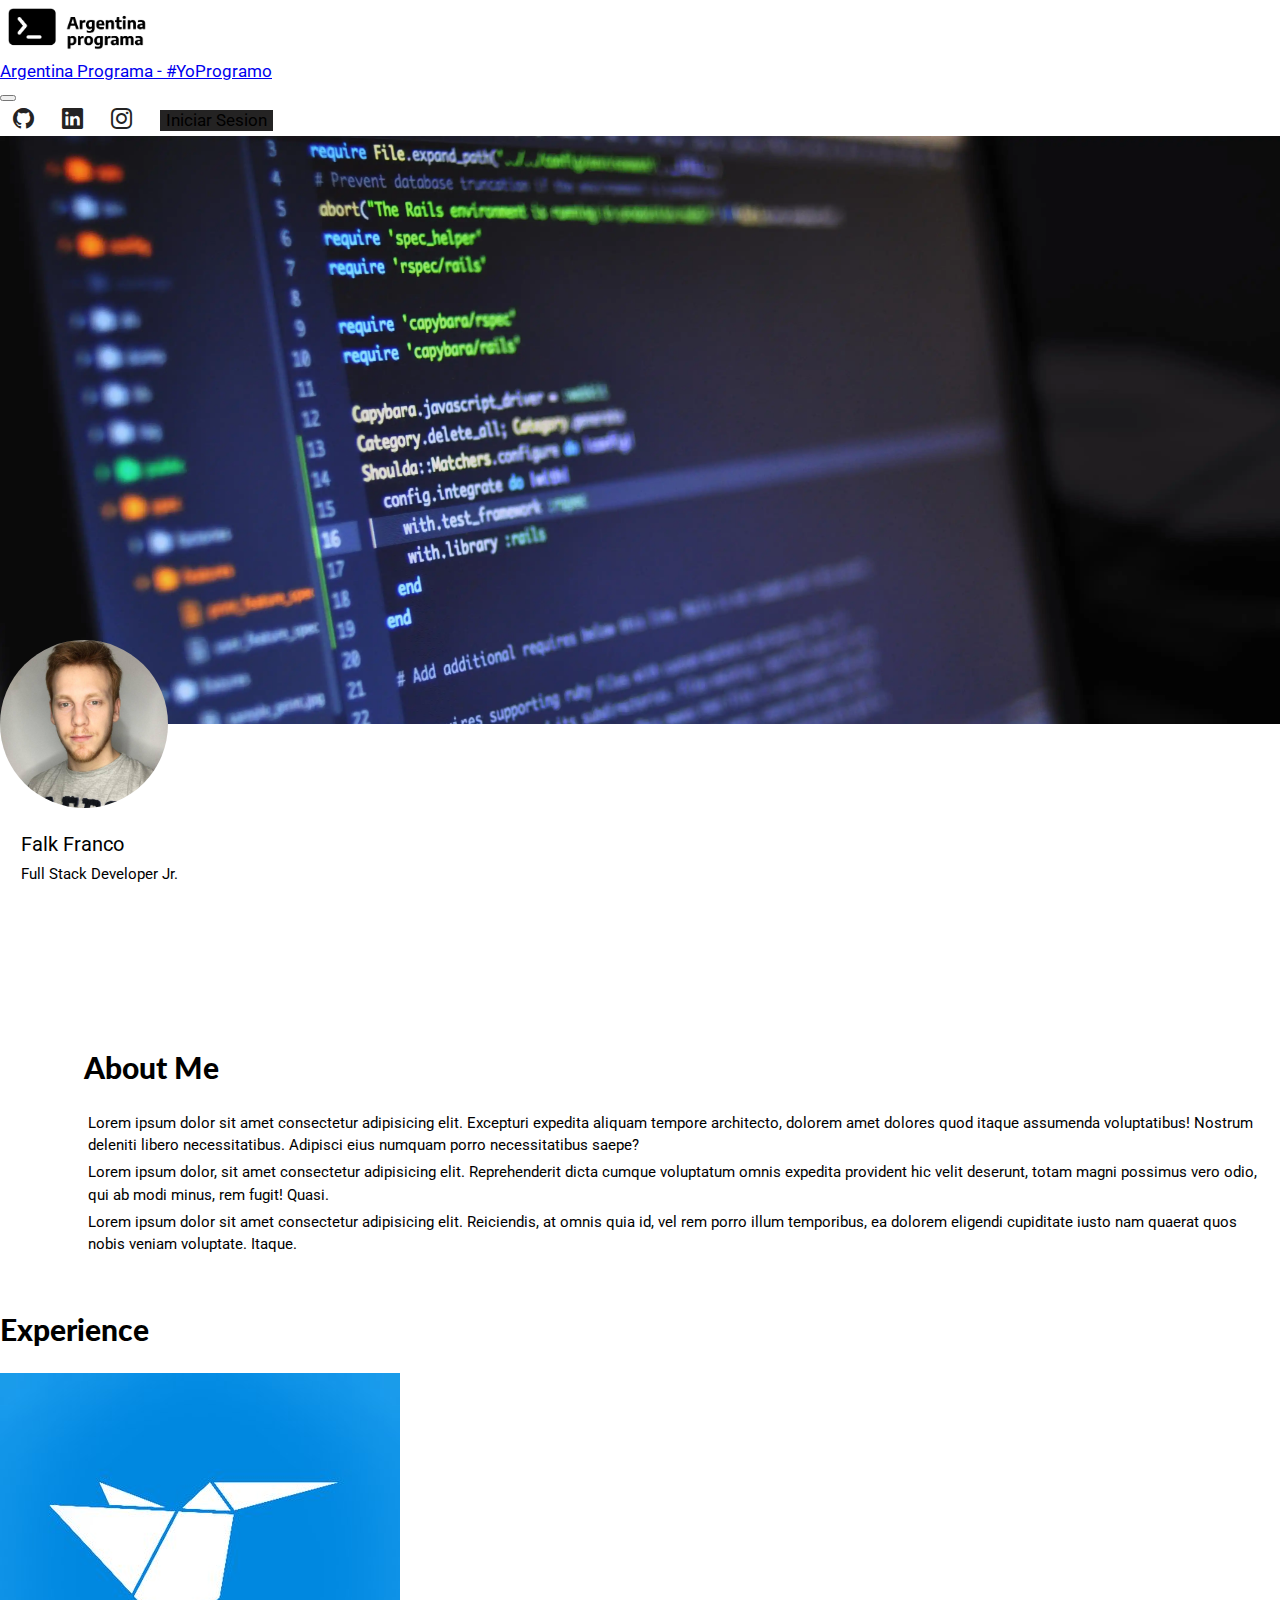
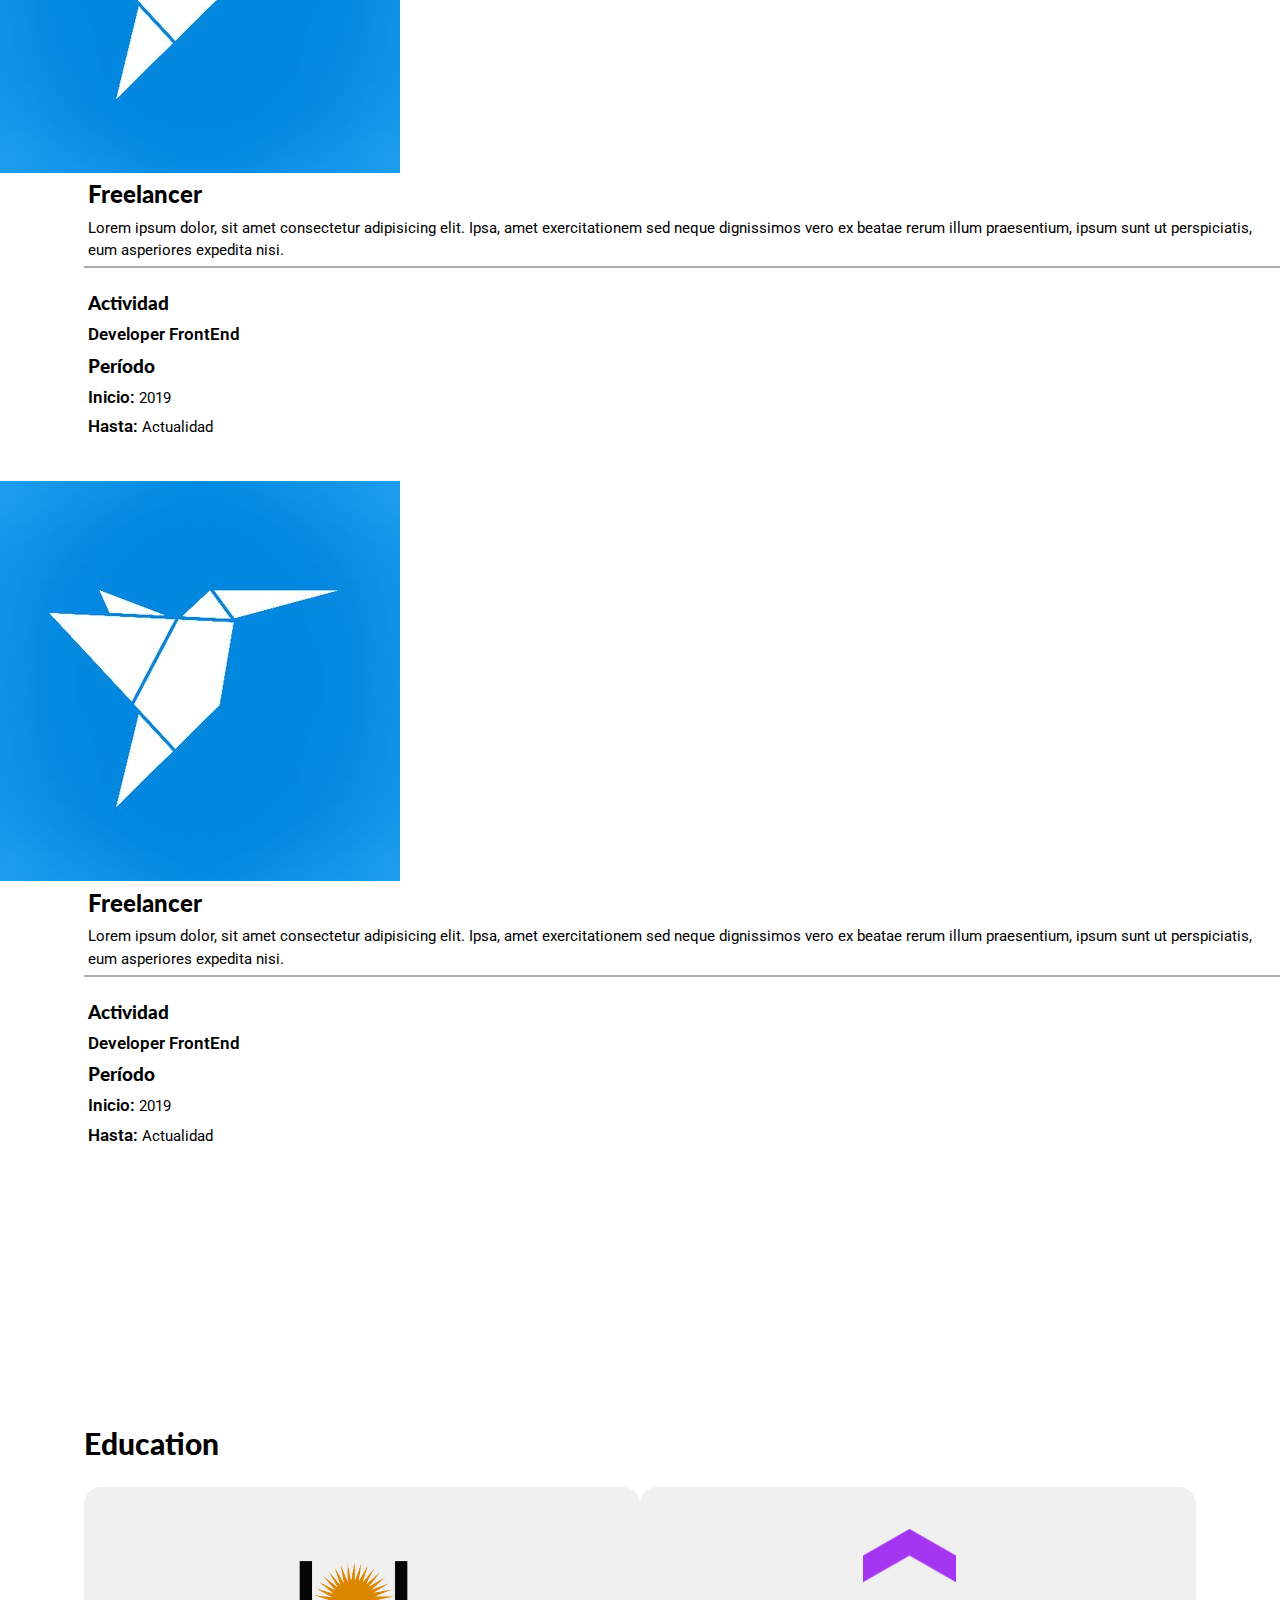
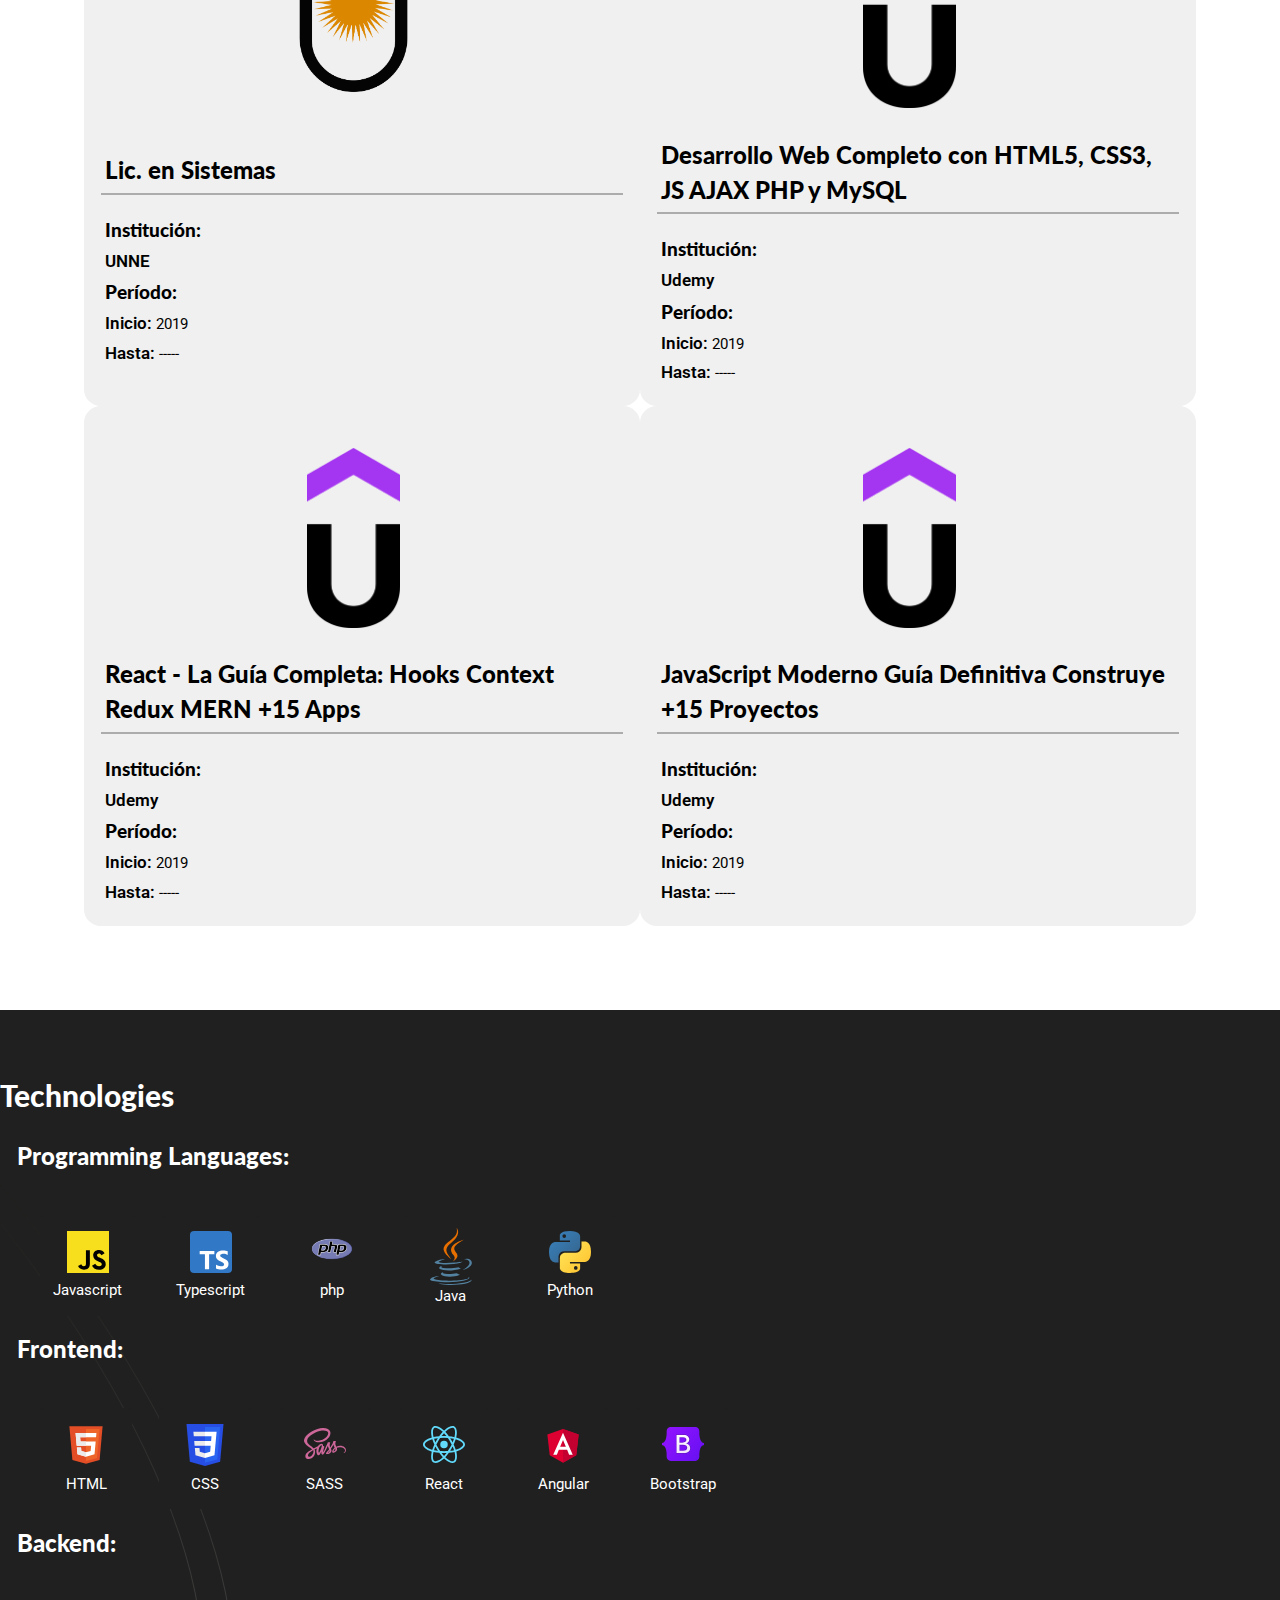
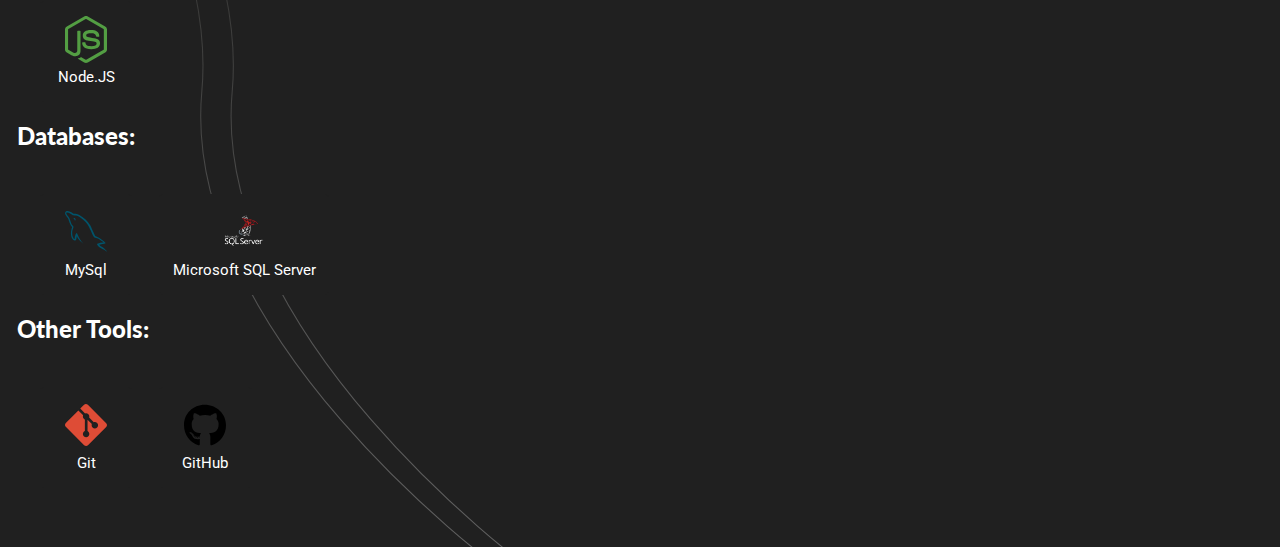
==== commit e98af695: "skills" ====
--- a/index.html
+++ b/index.html
@@ -10,6 +10,7 @@
     <link rel="stylesheet" href="css/normalize.css">
     <link href="https://cdn.jsdelivr.net/npm/bootstrap@5.1.3/dist/css/bootstrap.min.css" rel="stylesheet" integrity="sha384-1BmE4kWBq78iYhFldvKuhfTAU6auU8tT94WrHftjDbrCEXSU1oBoqyl2QvZ6jIW3" crossorigin="anonymous">
     <link rel="stylesheet" href="https://cdn.jsdelivr.net/npm/bootstrap-icons@1.8.1/font/bootstrap-icons.css">
+    
     <link rel="stylesheet" href="css/styles.css">
     <title>Portfolio - Arg Programa</title>
 </head>
@@ -114,7 +115,7 @@
       
   </section>
 
-    <section class=" container container-m px-5">
+    <section class=" container container-m p-10 pt-0">
         <h2>Education</h2>
         <div class="container-exp row education d-flex flex-column flex-center flex-md-row justify-content-md-center gap-md-5">
             <div class="elem-edu row my-4 flex-md-column col-md-5  col-xl ">
@@ -202,12 +203,98 @@
         </div>
     </section>
 
-  <main class="skills container container-m">
-    <h2>Hard & Soft Skills</h2>
-  </main>
+    <main class="technologies ">
+        <div class="container container-m px-5">
+          <h2 class="c-white text-center" data-aos="fade-right" data-aos-offset="300" data-aos-easing="ease-in-sine">Technologies</h2>
+    
+          <div class="col-12 col-lg-8 p-4 p-sm-5 m-auto bg-secondary rounded-3">
+            <div class="skills ">
+              <h3>Programming Languages:</h3>
+              <ul>
+                <li data-aos="fade-up" data-aos-duration="1500" data-aos-duration="1500">
+                  <img src="img/Unofficial_JavaScript_logo_2.svg" alt="">
+                  <p>Javascript</p>
+                </li>
+                <li data-aos="fade-up" data-aos-duration="1500">
+                  <img src="img/Typescript_logo_2020.svg" alt="">
+                  <p>Typescript</p>
+                </li>
+                <li data-aos="fade-up" data-aos-duration="1500">
+                  <img src="img/PHP-logo.svg" alt="">
+                  <p>php</p>
+                </li>
+                <li data-aos="fade-up" data-aos-duration="1500">
+                  <img src="img/java.svg" alt="" height="50" ">
+                  <p>Java</p>
+                </li>
+                <li data-aos="fade-up" data-aos-duration="1500">
+                  <img src="img/Python-logo-notext.svg" alt="" height="50" ">
+                  <p>Python</p>
+                </li>
+              </ul>
+              <h3>Frontend:</h3>
+              <ul>
+                <li data-aos="fade-up" data-aos-duration="1500">
+                  <img src="img/html-5.svg" alt="">
+                  <p>HTML</p>
+                </li>
+                <li data-aos="fade-up" data-aos-duration="1500">
+                  <img src="img/css-3.svg" alt="">
+                  <p>CSS</p>
+                </li>
+                <li data-aos="fade-up" data-aos-duration="1500">
+                  <img src="img/Sass_Logo_Color.svg" alt="" >
+                  <p>SASS</p>
+                </li>
+                <li data-aos="fade-up" data-aos-duration="1500">
+                  <img src="img/React.svg" alt="" height="50">
+                  <p>React</p>
+                </li>
+                <li data-aos="fade-up" data-aos-duration="1500">
+                  <img src="img/Angular_full_color_logo.svg" alt=""  >
+                  <p>Angular</p>
+                </li>
+                <li data-aos="fade-up" data-aos-duration="1500">
+                  <img src="img/Bootstrap_logo.svg" alt="">
+                  <p>Bootstrap</p>
+                </li>
+              </ul>
+              <h3>Backend:</h3>
+              <ul>
+                <li data-aos="fade-up" data-aos-duration="1500">
+                  <img src="img/nodejs-seeklogo.com.svg" alt="">
+                  <p>Node.JS</p>
+                </li>
+              </ul>
+              <h3>Databases:</h3>
+              <ul>
+                <li data-aos="fade-up" data-aos-duration="1500">
+                  <img src="img/mysql.svg" alt="">
+                  <p>MySql</p>
+                </li>
+                <li data-aos="fade-up" data-aos-duration="1500">
+                  <img src="img/microsoft-sql-server.png" alt="">
+                  <p>Microsoft SQL Server</p>
+                </li>
+              </ul>
+              <h3>Other Tools:</h3>
+              <ul>
+                <li data-aos="fade-up" data-aos-duration="1500">
+                  <img src="img/git.svg" alt="">
+                  <p>Git</p>
+                </li>
+                <li data-aos="fade-up" data-aos-duration="1500">
+                  <img src="img/github-brands.svg" alt="">
+                  <p>GitHub</p>
+                </li>
+              </ul>
+            </div>
+          </div>
+      </div>
+      </main>
 
     
     
-<script src="https://cdn.jsdelivr.net/npm/bootstrap@5.1.3/dist/js/bootstrap.bundle.min.js" integrity="sha384-ka7Sk0Gln4gmtz2MlQnikT1wXgYsOg+OMhuP+IlRH9sENBO0LRn5q+8nbTov4+1p" crossorigin="anonymous"></script>
+    <script src="https://cdn.jsdelivr.net/npm/bootstrap@5.1.3/dist/js/bootstrap.bundle.min.js" integrity="sha384-ka7Sk0Gln4gmtz2MlQnikT1wXgYsOg+OMhuP+IlRH9sENBO0LRn5q+8nbTov4+1p" crossorigin="anonymous"></script>
 </body>
 </html>--- a/css/styles.css
+++ b/css/styles.css
@@ -79,6 +79,12 @@
 .btn-primary:hover{
     background-color: var(--verde);
     color: var(--negro);
+}
+.p-10{
+    padding: calc(var(--separacion)*2) ;
+}
+.p-img-2{
+    padding: 2rem 2rem 2rem 0 !important; 
 }
 
 
@@ -245,11 +251,10 @@
         border: none;
         height: auto;
         width: 15rem;
-}
-
-.p-img-2{
-    padding: 2rem 2rem 2rem 0 !important; 
-}
+    }
+}
+
+
 
 .info-extra{
     padding-top: 2rem;
@@ -270,10 +275,60 @@
 }
 
 
-@media (min-width:768px){
+@media (min-width: 768px){
     .m-md-auto{
         margin: 0 auto;
     }
 }
 
 
+/* Skills */
+
+.technologies{
+    background-image: url(../img/Header_Black-01.svg);
+    background-color: #202020;
+    background-size: cover;
+    position: relative;
+    z-index: 25;
+    padding: var(--separacion) 0;
+    color: white;
+}
+.skills h3{
+    color: white;
+    /* // font-weight: bold; */
+    text-align: start;
+    padding: 0 0 0 2rem ;
+    margin: 0;
+}
+
+.skills ul{
+    display: flex;
+    flex-wrap: wrap;
+    margin-bottom: 2rem;
+}
+
+.skills li{
+    min-width: 11rem;
+    height: 12rem;
+    display: flex;
+    flex-direction: column;
+    align-items: center;
+    margin-right: 2em;
+    margin-top: 2em;
+    transition: 0.2s;
+    background-color: #202020;
+    border-radius: 5px;
+    padding: 1em;
+}
+
+.skills li p{
+    margin: auto 0 0 0;
+}
+
+.skills img{
+    width: 5rem;
+    margin: auto;
+}
+.skills p{
+    color: white;
+}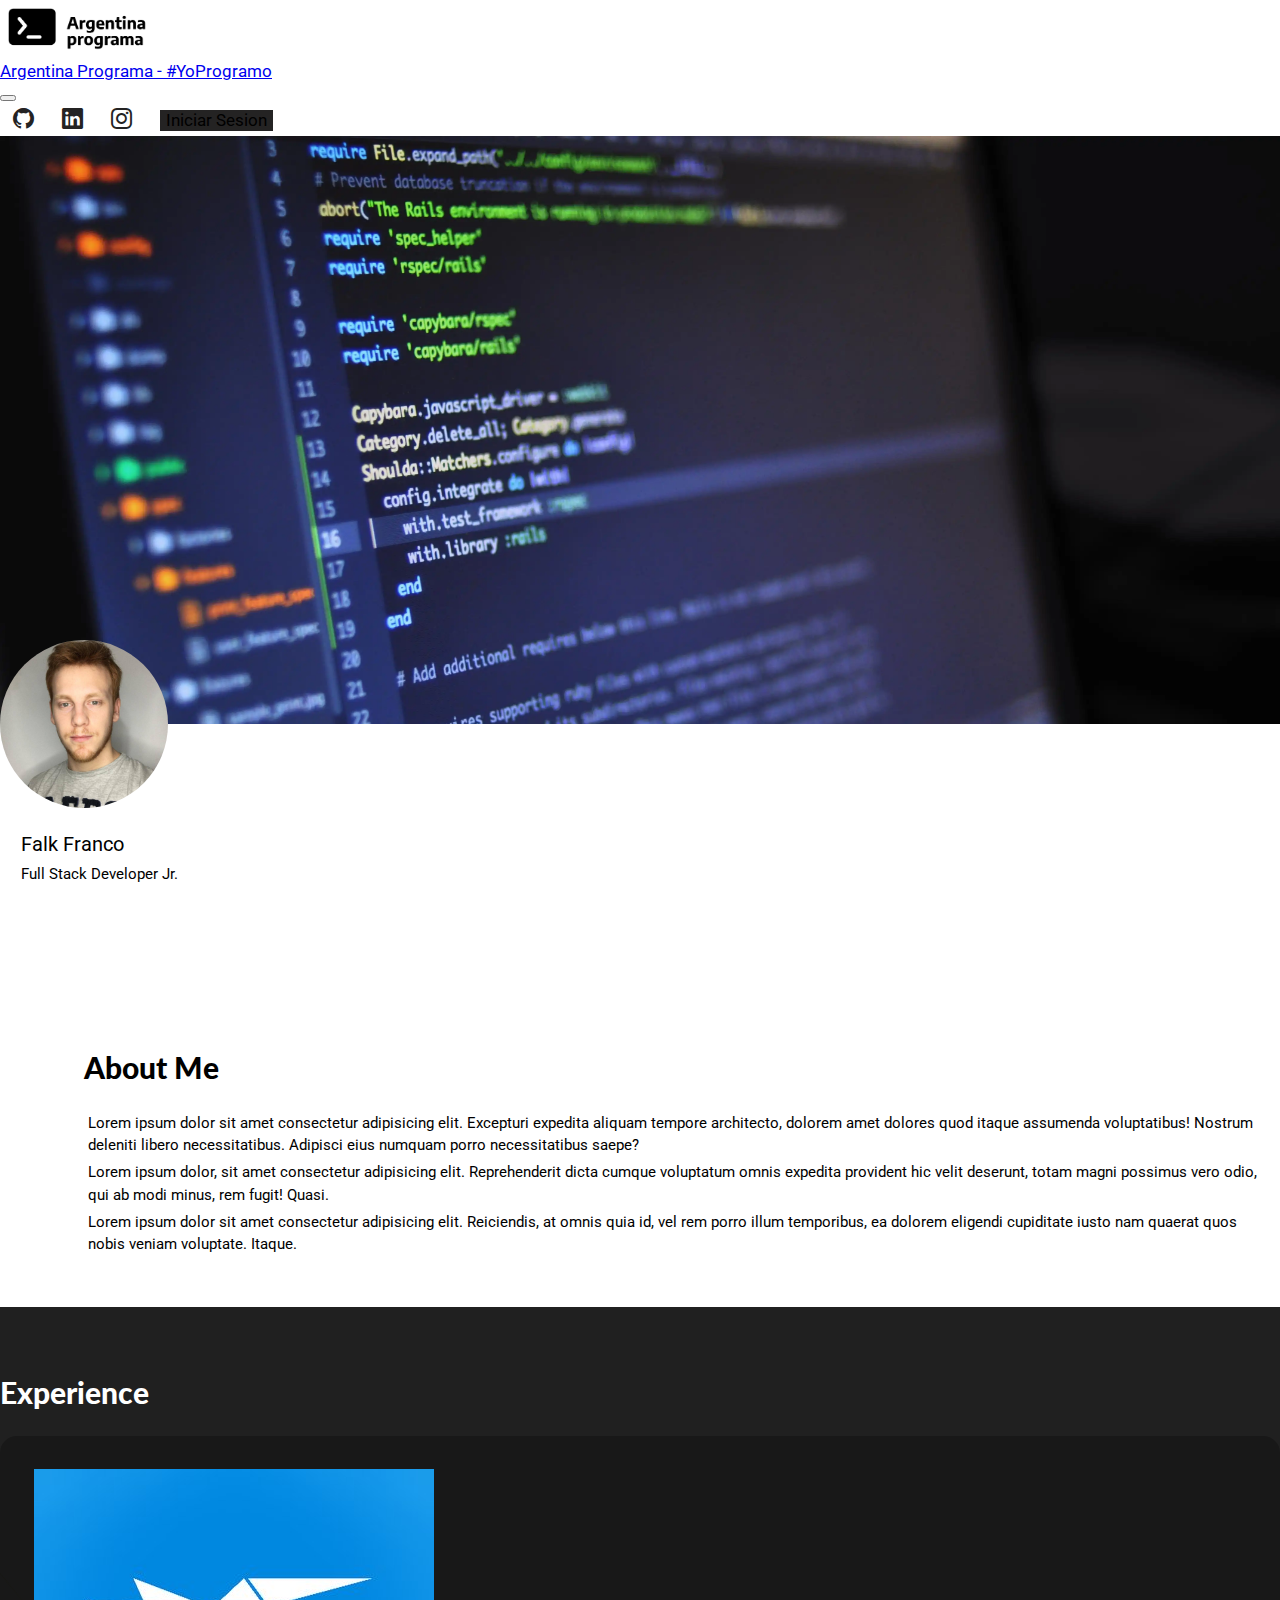
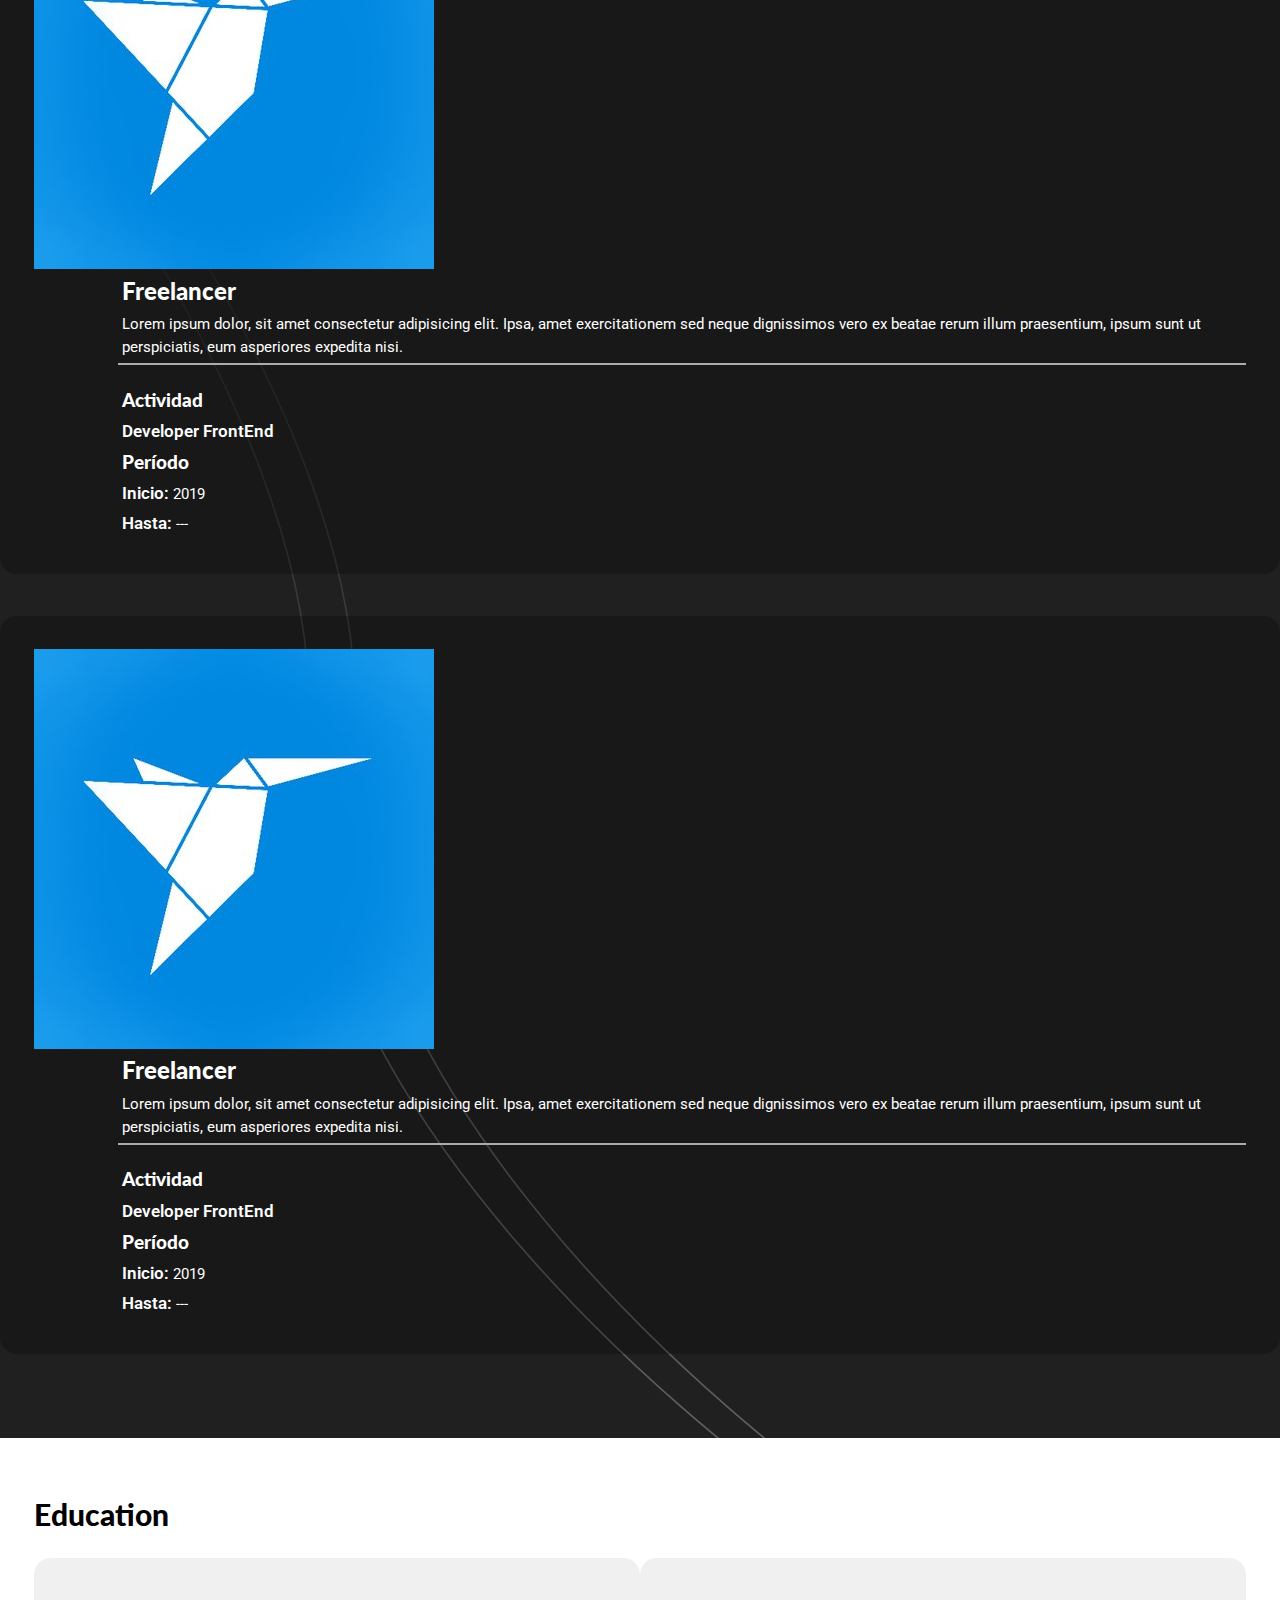
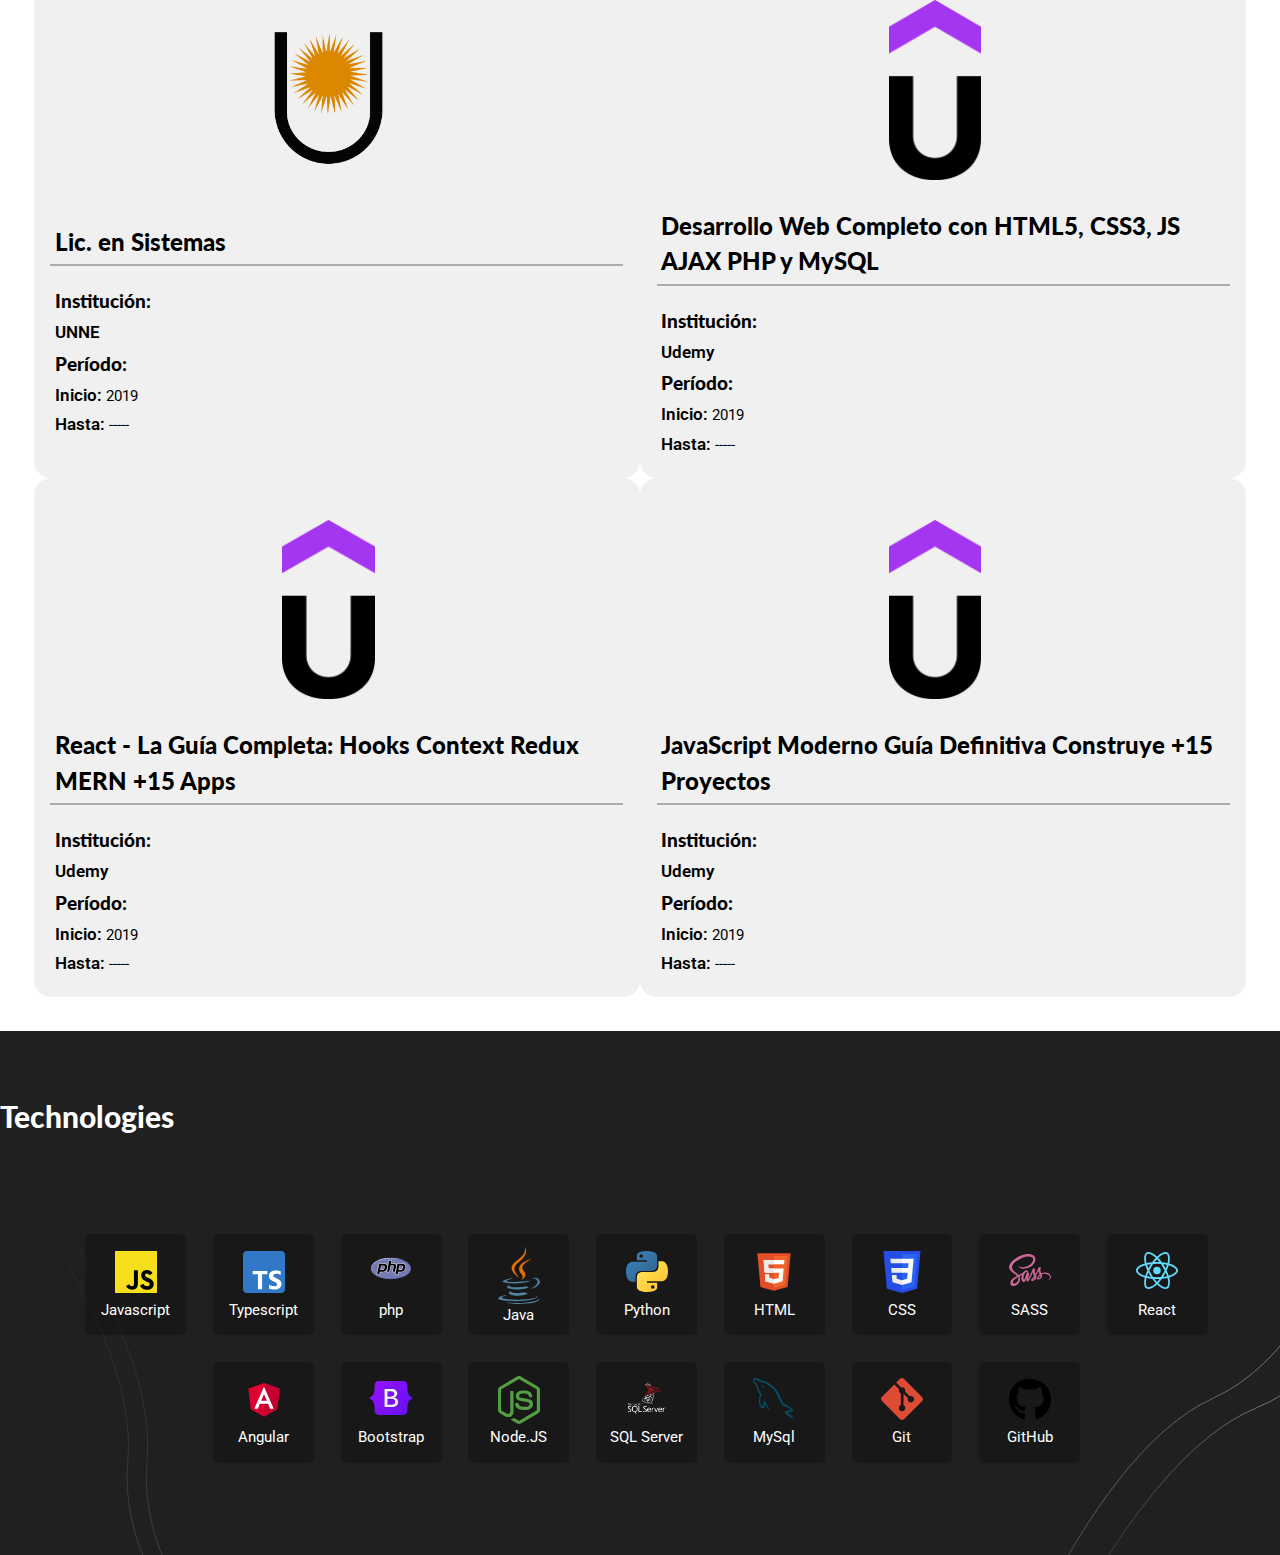
==== commit 2e14b538: "Cambios Responsive" ====
--- a/index.html
+++ b/index.html
@@ -59,11 +59,12 @@
         </div>
     </section>
 
-    <section class="experience container container-m mb-10 px-5">
+    <section class=" cl-w py-4 p-lg-4 bg-im-bl">
+      <div class="experience container container-m  px-5">
       <h2>Experience</h2>
-      <div class="container-exp row">
-          <div class="mb-5 row col-sm-6 col-md-12 col-xl-12">
-              <img class="col-xl-2 col-md-5 col-lg-4  me-md-5" src="img/freelancer-com.jpg" alt="">
+      <div class="container-exp row justify-content-center ">
+          <div class="mb-5 row  col-9 col-md-12 col-xl-12 my-4 bg-secondary-items p-4 rounded">
+              <img class="col-12 col-md-5 col-lg-4 col-xl-2  me-md-5" src="img/freelancer-com.jpg" alt="">
               <div class="ml-10 col-xl-7 col-md-6 col-lg-4">
                   <h3>Freelancer</h3>
                   <p>Lorem ipsum dolor, sit amet consectetur adipisicing elit. Ipsa, amet exercitationem sed neque dignissimos vero ex beatae rerum illum praesentium, ipsum sunt ut perspiciatis, eum asperiores expedita nisi.</p>
@@ -79,7 +80,7 @@
                           <h4>Período</h4>
                           <div class="duration d-flex gap-xl-5 gap-md-1">
                               <p><span>Inicio:</span> 2019</p>
-                              <p><span>Hasta:</span> Actualidad</p>
+                              <p><span>Hasta:</span> ---</p>
                           </div>
                       </div>
                        
@@ -87,7 +88,7 @@
               </div>
           </div>
 
-          <div class="mb-5 row col-sm-6 col-md-12 col-xl-12">
+          <div class="mb-5 row col-9 col-md-12 col-xl-12 bg-secondary-items p-4 rounded">
             <img class="col-xl-2 col-md-5 col-lg-4 me-md-5" src="img/freelancer-com.jpg" alt="">
             <div class="ml-10 col-xl-7 col-md-6 col-lg-4">
                 <h3>Freelancer</h3>
@@ -104,7 +105,7 @@
                         <h4>Período</h4>
                         <div class="duration d-flex gap-xl-5 gap-md-1">
                             <p><span>Inicio:</span> 2019</p>
-                            <p><span>Hasta:</span> Actualidad</p>
+                            <p><span>Hasta:</span> ---</p>
                         </div>
                     </div>
                      
@@ -112,10 +113,10 @@
             </div>
         </div>
       </div>
-      
+    </div>
   </section>
 
-    <section class=" container container-m p-10 pt-0">
+    <section class=" container container-m p-4 p-lg-10 ">
         <h2>Education</h2>
         <div class="container-exp row education d-flex flex-column flex-center flex-md-row justify-content-md-center gap-md-5">
             <div class="elem-edu row my-4 flex-md-column col-md-5  col-xl ">
@@ -160,7 +161,7 @@
             </div>
 
             <div class="elem-edu row my-4 flex-md-column col-md-5 col-xl">
-                <img class="col-4 col-md-12 m-md-auto" src="img/udemy.png" alt="">
+                <img class="col-4  col-md-12 m-md-auto" src="img/udemy.png" alt="">
                 <div class="col-8 col-md-12 d-flex flex-column justify-content-evenly align-items-center">
                     <h3 class="fs-2 my-1 px-4 px-md-3 text-xl-center">React - La Guía Completa: Hooks Context Redux MERN +15 Apps</h3>
                     
@@ -203,13 +204,12 @@
         </div>
     </section>
 
-    <main class="technologies ">
+    <main class="bg-im-bl">
         <div class="container container-m px-5">
           <h2 class="c-white text-center" data-aos="fade-right" data-aos-offset="300" data-aos-easing="ease-in-sine">Technologies</h2>
     
-          <div class="col-12 col-lg-8 p-4 p-sm-5 m-auto bg-secondary rounded-3">
+          <div class="col-12 col-lg-8 p-4 p-sm-5 m-auto ">
             <div class="skills ">
-              <h3>Programming Languages:</h3>
               <ul>
                 <li data-aos="fade-up" data-aos-duration="1500" data-aos-duration="1500">
                   <img src="img/Unofficial_JavaScript_logo_2.svg" alt="">
@@ -231,9 +231,6 @@
                   <img src="img/Python-logo-notext.svg" alt="" height="50" ">
                   <p>Python</p>
                 </li>
-              </ul>
-              <h3>Frontend:</h3>
-              <ul>
                 <li data-aos="fade-up" data-aos-duration="1500">
                   <img src="img/html-5.svg" alt="">
                   <p>HTML</p>
@@ -258,27 +255,19 @@
                   <img src="img/Bootstrap_logo.svg" alt="">
                   <p>Bootstrap</p>
                 </li>
-              </ul>
-              <h3>Backend:</h3>
-              <ul>
                 <li data-aos="fade-up" data-aos-duration="1500">
                   <img src="img/nodejs-seeklogo.com.svg" alt="">
                   <p>Node.JS</p>
                 </li>
-              </ul>
-              <h3>Databases:</h3>
-              <ul>
+                <li data-aos="fade-up" data-aos-duration="1500">
+                  <img src="img/microsoft-sql-server.png" alt="">
+                  <p>SQL Server</p>
+                </li>
                 <li data-aos="fade-up" data-aos-duration="1500">
                   <img src="img/mysql.svg" alt="">
                   <p>MySql</p>
                 </li>
-                <li data-aos="fade-up" data-aos-duration="1500">
-                  <img src="img/microsoft-sql-server.png" alt="">
-                  <p>Microsoft SQL Server</p>
-                </li>
-              </ul>
-              <h3>Other Tools:</h3>
-              <ul>
+                
                 <li data-aos="fade-up" data-aos-duration="1500">
                   <img src="img/git.svg" alt="">
                   <p>Git</p>
@@ -287,6 +276,10 @@
                   <img src="img/github-brands.svg" alt="">
                   <p>GitHub</p>
                 </li>
+                
+              </ul>
+              
+                
               </ul>
             </div>
           </div>
--- a/css/styles.css
+++ b/css/styles.css
@@ -59,11 +59,22 @@
 }
 
 /* Utilidades */
+.bg-secondary{
+    background-color: #202020 !important;
+}
+.bg-secondary-items{
+    background-color:  rgba(0, 0, 0, 0.25);
+}
+.cl-w{
+    color: white;
+}
 .container-220{
     max-width: 220rem;
 }
-.container-m{
-    max-width: 195rem;
+@media (min-width:998px) {
+    .container-m{
+        max-width: 195rem;
+    }
 }
 .text-bold{
     /* font-weight: 800; */
@@ -80,9 +91,16 @@
     background-color: var(--verde);
     color: var(--negro);
 }
-.p-10{
-    padding: calc(var(--separacion)*2) ;
-}
+
+@media (min-width:768px){
+    .p-lg-10{
+        padding: calc(var(--separacion)*2) !important;
+    }
+}
+.p-4{
+    padding: 4rem !important;
+}
+
 .p-img-2{
     padding: 2rem 2rem 2rem 0 !important; 
 }
@@ -254,8 +272,6 @@
     }
 }
 
-
-
 .info-extra{
     padding-top: 2rem;
     border-top: 2px solid #acacac;
@@ -265,6 +281,9 @@
     margin: 0;
 } 
 
+.rounded{
+    border-radius: 2rem !important;
+}
 
 .container-exp h3, .container-exp h4, .container-exp p{
     margin: 0.5rem;
@@ -284,7 +303,7 @@
 
 /* Skills */
 
-.technologies{
+.bg-im-bl{
     background-image: url(../img/Header_Black-01.svg);
     background-color: #202020;
     background-size: cover;
@@ -305,10 +324,11 @@
     display: flex;
     flex-wrap: wrap;
     margin-bottom: 2rem;
+    justify-content: center;
 }
 
 .skills li{
-    min-width: 11rem;
+    min-width: 12rem;
     height: 12rem;
     display: flex;
     flex-direction: column;
@@ -316,7 +336,7 @@
     margin-right: 2em;
     margin-top: 2em;
     transition: 0.2s;
-    background-color: #202020;
+    background-color: rgb(0 0 0 / 25%);
     border-radius: 5px;
     padding: 1em;
 }
